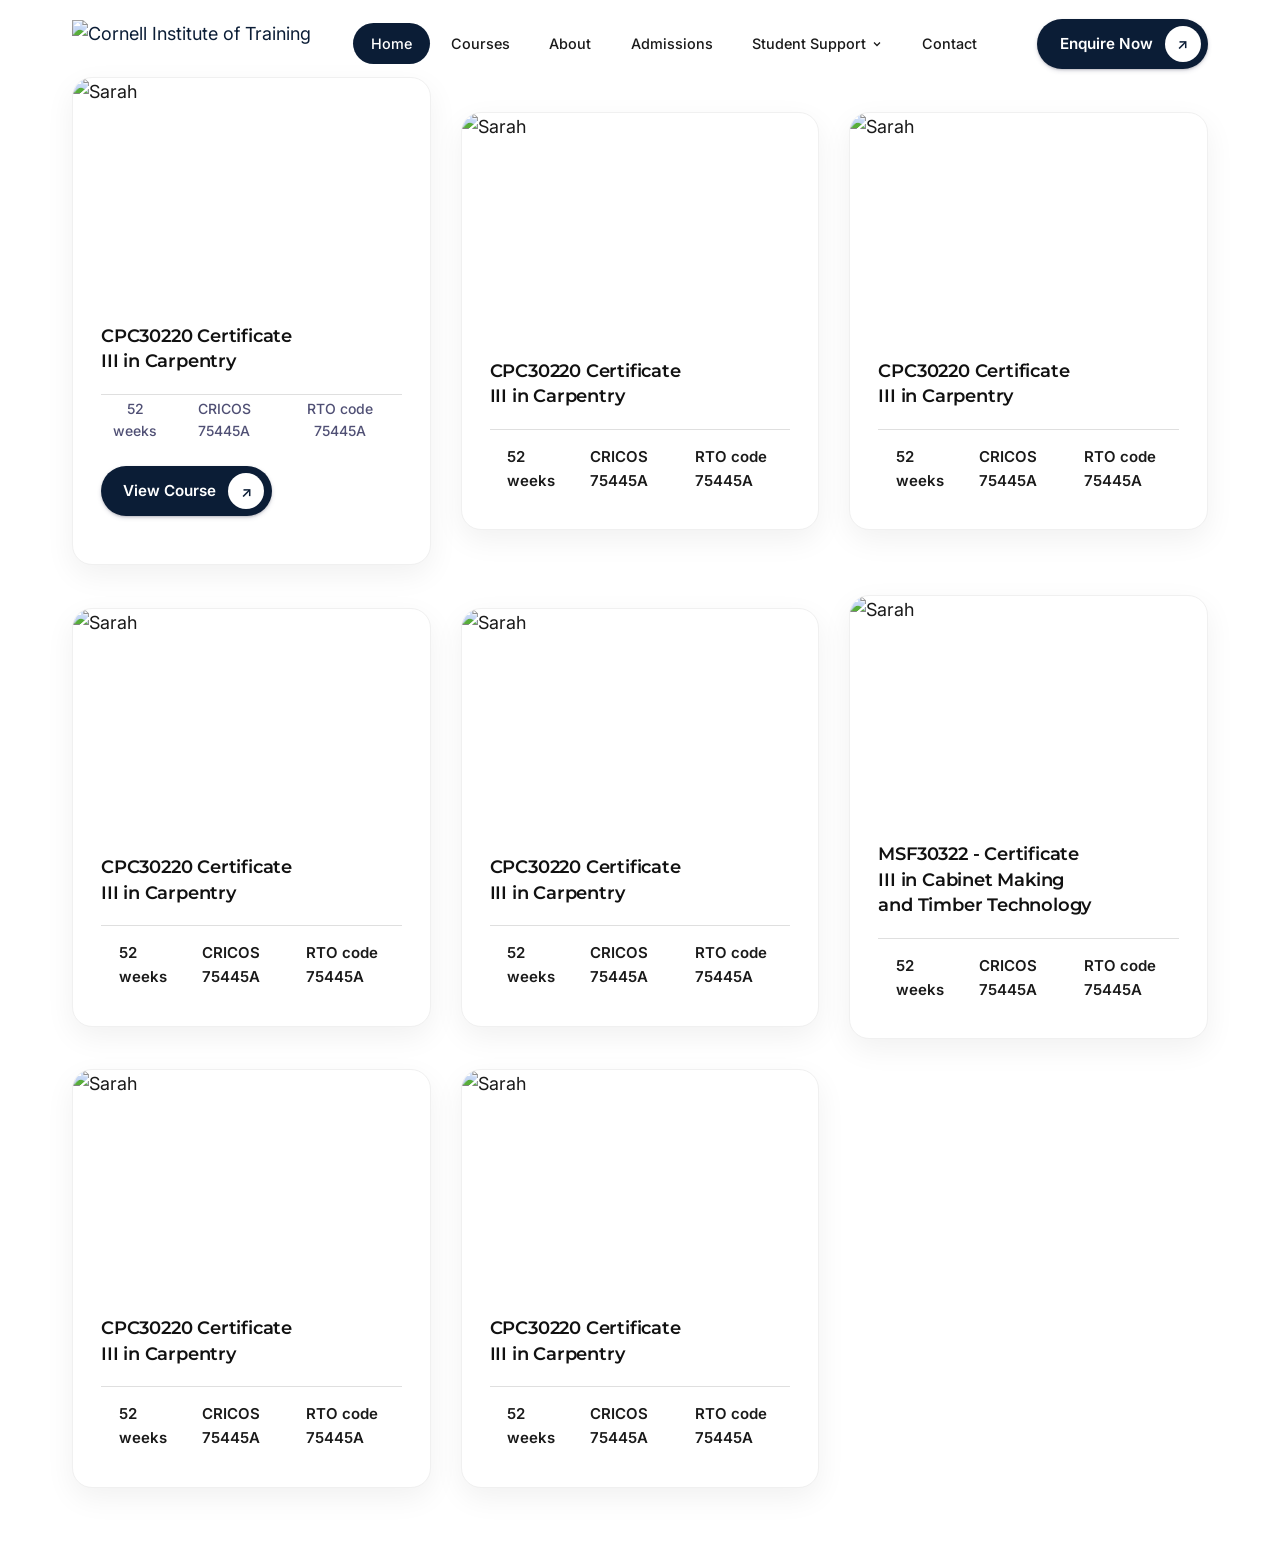
==== courses.html @ 8004df5a "init building" ====
<!doctype html>
<html lang="en">
  <head>
    <meta charset="UTF-8" />
    <meta name="viewport" content="width=device-width, initial-scale=1.0" />
    <title>
      Cornell Institute of Training | Nationally Recognised Vocational Training
    </title>

    <!-- Your base styles -->
    <link rel="stylesheet" href="assets/css/style.css" />
    <!-- Page specific styles -->
    <link rel="stylesheet" href="assets/css/page/index.css" />
    <link rel="stylesheet" href="assets/css/sections/aboutSection.css" />
    <link rel="stylesheet" href="assets/css/sections/course-section.css" />
    <link rel="stylesheet" href="assets/css/sections/bento.css" />
    <link rel="stylesheet" href="assets/css/sections/why.css" />
    <link rel="stylesheet" href="assets/css/sections/cta.css" />
    <link rel="stylesheet" href="assets/css/sections/future-leaders.css" />
    <link rel="stylesheet" href="assets/css/sections/footer.css" />

    <style>
      /* Testimonial Card CSS */
      .courseCards {
        display: grid;
        grid-template-columns: 1fr 1fr 1fr;
        gap: 30px;
        align-items: center;
        flex-wrap: wrap;
        justify-content: space-around;
      }
      .courseCard {
        width: 100%;
        /* max-width: 380px; */
        background-color: #ffffff;
        border-radius: 20px;
        box-shadow: 0 10px 30px rgba(0, 0, 0, 0.06);
        border: 1px solid #f0f0f0;
        overflow: hidden;
        font-family: var(--font-body);
        margin: 0 auto;
      }

      .card-image-wrapper {
        position: relative;
        width: 100%;
        height: 260px;
        overflow: hidden;
      }
      .cBtn {
        padding: 20px 0;
      }
      .card-image {
        width: 100%;
        height: 100%;
        object-fit: cover;
        display: block;
      }

      .card-gradient {
        position: absolute;
        top: 0;
        left: 0;
        width: 100%;
        height: 100%;
        background: linear-gradient(
          to bottom,
          rgba(255, 255, 255, 0) 40%,
          rgba(255, 255, 255, 0.7) 75%,
          rgba(255, 255, 255, 1) 100%
        );
        pointer-events: none;
      }

      .card-content {
        padding: 0 28px 28px 28px;
        margin-top: -15px;
        position: relative;
        z-index: 2;
      }

      .main-text {
        font-family: var(--font-heading);

        font-size: 1.1rem;
        line-height: 1.45;
        color: #111111;
        font-weight: 600;
        margin: 0 0 20px 0;
        text-wrap: balance;
        letter-spacing: -0.2px;
      }

      .ctag {
        text-align: center;
        font-size: 14px;
        color: #111144bd;
        font-weight: 500;
        padding: 0.2rem;
      }
      .cTags {
        border-top: 1px solid #dfdfdf;
        display: flex;
        align-items: center;
        justify-content: space-between;
      }
      /* Optional responsive adjust for smaller screens */
      @media (max-width: 480px) {
        .testimonial-card {
          max-width: 100%;
        }

        .card-image-wrapper {
          height: 220px;
        }

        .card-content {
          padding: 0 20px 20px 20px;
        }
      }
    </style>

    <script src="https://cdnjs.cloudflare.com/ajax/libs/gsap/3.12.5/gsap.min.js"></script>
  </head>
  <body>
    <!-- ===================== HEADER ===================== -->

    <header class="header" id="header">
      <div class="container header-container">
        <!-- Logo -->
        <a href="index.html" class="header-logo">
          <img
            src="https://www.cornell.vic.edu.au/img/logotxt.png"
            alt="Cornell Institute of Training"
            class="header-logo-img"
          />
        </a>

        <!-- Desktop Navigation -->
        <nav class="header-nav" id="headerNav">
          <ul class="header-menu">
            <li><a href="index.html" class="header-link active">Home</a></li>
            <li><a href="courses.html" class="header-link">Courses</a></li>
            <li><a href="about.html" class="header-link">About</a></li>
            <li>
              <a href="admissions.html" class="header-link">Admissions</a>
            </li>

            <!-- Mega Menu Item -->
            <li class="has-mega">
              <button class="header-link mega-trigger" aria-expanded="false">
                Student Support
                <svg
                  width="12"
                  height="12"
                  viewBox="0 0 24 24"
                  fill="none"
                  stroke="currentColor"
                  stroke-width="2.5"
                >
                  <path d="M6 9l6 6 6-6" />
                </svg>
              </button>

              <!-- Mega Menu -->
              <div class="mega-menu">
                <div class="mega-menu-inner">
                  <div class="mega-col">
                    <h4 class="mega-title">Student Resources</h4>
                    <ul>
                      <li><a href="#">Student Handbook</a></li>
                      <li><a href="#">Policies & Procedures</a></li>
                      <li><a href="#">Fees & Refunds</a></li>
                      <li><a href="#">Timetables</a></li>
                    </ul>
                  </div>

                  <div class="mega-col">
                    <h4 class="mega-title">Support Services</h4>
                    <ul>
                      <li><a href="#">Academic Support</a></li>
                      <li><a href="#">Wellbeing & Counselling</a></li>
                      <li><a href="#">Disability Support</a></li>
                      <li><a href="#">Career Guidance</a></li>
                    </ul>
                  </div>

                  <div class="mega-col">
                    <h4 class="mega-title">International Students</h4>
                    <ul>
                      <li><a href="#">Visa & ESOS Information</a></li>
                      <li><a href="#">Orientation</a></li>
                      <li><a href="#">Overseas Student Health Cover</a></li>
                      <li><a href="#">Contact International Team</a></li>
                    </ul>
                  </div>

                  <div class="mega-col mega-col-highlight">
                    <h4 class="mega-title">Need Help?</h4>
                    <p class="mega-text">
                      Our student support team is here to assist you with any
                      questions.
                    </p>
                    <a
                      href="contact.html"
                      class="btn-pill btn-pill-primary"
                      style="margin-top: 1rem"
                    >
                      Contact Support
                      <span class="btn-icon">↗</span>
                    </a>
                  </div>
                </div>
              </div>
            </li>

            <li><a href="contact.html" class="header-link">Contact</a></li>
          </ul>
        </nav>

        <!-- CTA Button -->
        <a href="#enquire" class="btn-pill btn-pill-primary header-cta">
          Enquire Now
          <span class="btn-icon">↗</span>
        </a>

        <!-- Mobile Toggle -->
        <button
          class="header-toggle"
          id="headerToggle"
          aria-label="Toggle menu"
        >
          <span></span>
          <span></span>
          <span></span>
        </button>
      </div>
    </header>
    <section>
      <div class="container">
        <div class="courseCards">
          <div class="courseCard">
            <div class="card-image-wrapper">
              <img
                src="https://www.cornell.vic.edu.au/img/courses/dipcon.webp"
                alt="Sarah"
                class="card-image"
              />
              <div class="card-gradient"></div>
            </div>
            <div class="card-content">
              <h4 class="main-text">CPC30220 Certificate III in Carpentry</h4>
              <div class="cTags">
                <div class="ctag">52 weeks</div>
                <div class="ctag">CRICOS 75445A</div>
                <div class="ctag">RTO code 75445A</div>
              </div>
              <div class="cBtn">
                <a href="" class="btn-pill btn-pill-primary"
                  >View Course <span class="btn-icon">↗</span>
                </a>
              </div>
            </div>
          </div>
          <!-- Testimonial Card HTML -->
          <div class="courseCard">
            <div class="card-image-wrapper">
              <img
                src="https://www.cornell.vic.edu.au/img/courses/dipcon.webp"
                alt="Sarah"
                class="card-image"
              />
              <div class="card-gradient"></div>
            </div>
            <div class="card-content">
              <h4 class="main-text">CPC30220 Certificate III in Carpentry</h4>
              <div class="cTags">
                <div class="course-tag">52 weeks</div>
                <div class="course-tag">CRICOS 75445A</div>
                <div class="course-tag">RTO code 75445A</div>
              </div>
            </div>
          </div>
          <!-- Testimonial Card HTML -->
          <div class="courseCard">
            <div class="card-image-wrapper">
              <img
                src="https://www.cornell.vic.edu.au/img/courses/dipcon.webp"
                alt="Sarah"
                class="card-image"
              />
              <div class="card-gradient"></div>
            </div>
            <div class="card-content">
              <h4 class="main-text">CPC30220 Certificate III in Carpentry</h4>
              <div class="cTags">
                <div class="course-tag">52 weeks</div>
                <div class="course-tag">CRICOS 75445A</div>
                <div class="course-tag">RTO code 75445A</div>
              </div>
            </div>
          </div>
          <!-- Testimonial Card HTML -->
          <div class="courseCard">
            <div class="card-image-wrapper">
              <img
                src="https://www.cornell.vic.edu.au/img/courses/cookingcourse.jpg"
                alt="Sarah"
                class="card-image"
              />
              <div class="card-gradient"></div>
            </div>
            <div class="card-content">
              <h4 class="main-text">CPC30220 Certificate III in Carpentry</h4>
              <div class="cTags">
                <div class="course-tag">52 weeks</div>
                <div class="course-tag">CRICOS 75445A</div>
                <div class="course-tag">RTO code 75445A</div>
              </div>
            </div>
          </div>
          <!-- Testimonial Card HTML -->
          <div class="courseCard">
            <div class="card-image-wrapper">
              <img
                src="https://www.cornell.vic.edu.au/img/courses/dipcon.webp"
                alt="Sarah"
                class="card-image"
              />
              <div class="card-gradient"></div>
            </div>
            <div class="card-content">
              <h4 class="main-text">CPC30220 Certificate III in Carpentry</h4>
              <div class="cTags">
                <div class="course-tag">52 weeks</div>
                <div class="course-tag">CRICOS 75445A</div>
                <div class="course-tag">RTO code 75445A</div>
              </div>
            </div>
          </div>

          <!-- Testimonial Card HTML -->
          <div class="courseCard">
            <div class="card-image-wrapper">
              <img
                src="https://www.cornell.vic.edu.au/img/courses/cabinet.jpg"
                alt="Sarah"
                class="card-image"
              />
              <div class="card-gradient"></div>
            </div>
            <div class="card-content">
              <h4 class="main-text">
                MSF30322 - Certificate III in Cabinet Making and Timber
                Technology
              </h4>
              <div class="cTags">
                <div class="course-tag">52 weeks</div>
                <div class="course-tag">CRICOS 75445A</div>
                <div class="course-tag">RTO code 75445A</div>
              </div>
            </div>
          </div>
          <!-- Testimonial Card HTML -->

          <!-- Testimonial Card HTML -->
          <div class="courseCard">
            <div class="card-image-wrapper">
              <img
                src="https://www.cornell.vic.edu.au/img/courses/dipcon.webp"
                alt="Sarah"
                class="card-image"
              />
              <div class="card-gradient"></div>
            </div>
            <div class="card-content">
              <h4 class="main-text">CPC30220 Certificate III in Carpentry</h4>
              <div class="cTags">
                <div class="course-tag">52 weeks</div>
                <div class="course-tag">CRICOS 75445A</div>
                <div class="course-tag">RTO code 75445A</div>
              </div>
            </div>
          </div>
          <!-- Testimonial Card HTML -->
          <div class="courseCard">
            <div class="card-image-wrapper">
              <img
                src="https://www.cornell.vic.edu.au/img/courses/dipcon.webp"
                alt="Sarah"
                class="card-image"
              />
              <div class="card-gradient"></div>
            </div>
            <div class="card-content">
              <h4 class="main-text">CPC30220 Certificate III in Carpentry</h4>
              <div class="cTags">
                <div class="course-tag">52 weeks</div>
                <div class="course-tag">CRICOS 75445A</div>
                <div class="course-tag">RTO code 75445A</div>
              </div>
            </div>
          </div>
        </div>
      </div>
    </section>
  </body>
</html>
---- assets/css/style.css ----
/* ============================================
   Cornell Institute of Training - Base Styles
   Fonts: Montserrat (headings) + Inter (body)
   ============================================ */

/* ---------- Google Fonts ---------- */
@import url("https://fonts.googleapis.com/css2?family=Inter:wght@400;500;600;700&family=Montserrat:wght@500;600;700&display=swap");

/* ---------- CSS Variables ---------- */
:root {
  /* Brand Colors - adjust later as needed */
  --color-primary: #0b1d36; /* Deep professional blue */

  --color-accent: #ffa200; /* Warm accent (optional) */
  --color-accent-hover: #035bce;
  --color-secondary: #1e3a5f; /* Deep professional blue */

  /* Neutrals */
  --color-text: #1a1a1a;
  --color-text-muted: #4a5568;
  --color-text-light: #718096;
  --color-bg: #ffffff;
  --color-bg-alt: #f7f9fc;
  --color-border: #e2e8f0;
  --color-border-dark: #cbd5e0;

  /* Status */
  --color-success: #2f855a;
  --color-error: #c53030;
  --color-warning: #c05621;

  /* Typography */
  --font-heading: "Montserrat", system-ui, -apple-system, sans-serif;
  --font-body:
    "Inter", system-ui, -apple-system, BlinkMacSystemFont, "Segoe UI", Roboto,
    sans-serif;

  /* Font sizes (clamp for responsiveness) */
  --fs-h1: clamp(2.25rem, 5vw + 1rem, 3.25rem); /* ~36-52px */
  --fs-h2: clamp(2.875rem, 4vw + 0.75rem, 3.5rem); /* ~30-40px */
  --fs-h3: clamp(1.5rem, 3vw + 0.5rem, 1.875rem); /* ~24-30px */
  --fs-h4: clamp(1.25rem, 2vw + 0.5rem, 1.5rem); /* ~20-24px */
  --fs-h5: clamp(1.125rem, 1.5vw + 0.4rem, 1.25rem); /* ~18-20px */
  --fs-h6: clamp(1rem, 1vw + 0.4rem, 1.125rem); /* ~16-18px */

  --fs-body: clamp(1rem, 0.5vw + 0.85rem, 1.125rem); /* 16-18px */
  --fs-small: clamp(0.875rem, 0.3vw + 0.8rem, 0.9375rem); /* 14-15px */
  --fs-xs: 0.8125rem; /* 13px */

  /* Line heights */
  --lh-tight: 1.25;
  --lh-snug: 1.375;
  --lh-normal: 1.6;
  --lh-relaxed: 1.75;

  /* Spacing scale (clamp where useful) */
  --space-xs: clamp(0.25rem, 0.5vw, 0.375rem);
  --space-sm: clamp(0.5rem, 1vw, 0.75rem);
  --space-md: clamp(1rem, 2vw, 1.5rem);
  --space-lg: clamp(1.5rem, 3vw, 2.5rem);
  --space-xl: clamp(2rem, 4vw, 3.5rem);
  --space-2xl: clamp(3rem, 6vw, 5rem);
  --space-3xl: clamp(4rem, 8vw, 7rem);

  /* Border radius */
  --radius-sm: 4px;
  --radius-md: 8px;
  --radius-lg: 12px;
  --radius-xl: 16px;
  --radius-full: 9999px;

  /* Shadows */
  --shadow-sm: 0 1px 2px rgba(0, 0, 0, 0.05);
  --shadow-md:
    0 4px 6px -1px rgba(0, 0, 0, 0.08), 0 2px 4px -1px rgba(0, 0, 0, 0.04);
  --shadow-lg:
    0 10px 15px -3px rgba(0, 0, 0, 0.08), 0 4px 6px -2px rgba(0, 0, 0, 0.04);

  /* Transitions */
  --transition: 0.2s ease;
  --transition-slow: 0.3s ease;

  /* Container */
  --container-max: 1200px;
  --container-padding: clamp(1rem, 4vw, 2rem);
}

/* ---------- Reset & Base ---------- */
*,
*::before,
*::after {
  box-sizing: border-box;
  margin: 0;
  padding: 0;
}

html {
  scroll-behavior: smooth;
  -webkit-text-size-adjust: 100%;
  text-size-adjust: 100%;
}

body {
  font-family: var(--font-body);
  font-size: var(--fs-body);
  line-height: var(--lh-normal);
  color: var(--color-text);
  background-color: var(--color-bg);
  -webkit-font-smoothing: antialiased;
  -moz-osx-font-smoothing: grayscale;
  text-rendering: optimizeLegibility;
}

img,
picture,
video,
canvas,
svg {
  display: block;
  max-width: 100%;
  height: auto;
}

input,
button,
textarea,
select {
  font: inherit;
  color: inherit;
}

button {
  cursor: pointer;
  border: none;
  background: none;
}

a {
  color: var(--color-primary);
  text-decoration: none;
  transition: color var(--transition);
}

a:hover {
  color: var(--color-primary-dark);
}

ul,
ol {
  list-style: none;
}

/* ---------- Typography ---------- */
h1,
h2,
h3,
h4,
h5,
h6 {
  font-family: var(--font-heading);
  font-weight: 600;
  line-height: var(--lh-tight);
  color: var(--color-primary);
  margin-bottom: var(--space-md);
}

h1 {
  font-size: var(--fs-h1);
  font-weight: 700;
  letter-spacing: -0.02em;
  margin-bottom: var(--space-lg);
}

h2 {
  font-size: var(--fs-h2);
  letter-spacing: -0.015em;
  margin-bottom: var(--space-md);
}

h3 {
  font-size: var(--fs-h3);
  margin-bottom: var(--space-sm);
}

h4 {
  font-size: var(--fs-h4);
  margin-bottom: var(--space-sm);
}

h5 {
  font-size: var(--fs-h5);
  font-weight: 600;
}

h6 {
  font-size: var(--fs-h6);
  font-weight: 600;
  text-transform: uppercase;
  letter-spacing: 0.04em;
  color: var(--color-text-muted);
}
.heading {
  font-weight: bold;
}
.heading > span {
  background-color: var(--color-accent);
  padding: 0 0.5rem;
  border-radius: 0.9rem;
}

p {
  margin-bottom: var(--space-md);
  color: #444;
  max-width: 70ch; /* Comfortable reading measure */
}

p:last-child {
  margin-bottom: 0;
}

.lead {
  font-size: clamp(1.125rem, 1vw + 0.9rem, 1.25rem);
  line-height: var(--lh-relaxed);
  color: var(--color-text-muted);
}

small,
.text-small {
  font-size: var(--fs-small);
  color: var(--color-text-muted);
}

.text-xs {
  font-size: var(--fs-xs);
}

strong,
b {
  font-weight: 600;
}

/* ---------- Links ---------- */
a:focus-visible {
  outline: 2px solid var(--color-primary);
  outline-offset: 3px;
  border-radius: 2px;
}

/* ---------- Soft Elevated Buttons ---------- */

/* Soft Pill Button with Circular Icon */

.btn-pill {
  display: inline-flex;
  align-items: center;
  gap: 0.75rem;
  padding: 0.45rem 0.45rem 0.45rem 1.4rem;
  font-family: var(--font-body);
  font-size: 0.95rem;
  font-weight: 600;
  border-radius: 9999px;
  text-transform: capitalize;
  cursor: pointer;
  box-shadow:
    rgba(50, 50, 93, 0.25) 0px 2px 5px -1px,
    rgba(0, 0, 0, 0.3) 0px 1px 3px -1px;
  transition: all 0.25s ease;
}

/* Circular icon on the right */
.btn-pill .btn-icon {
  display: flex;
  align-items: center;
  justify-content: center;
  width: 36px;
  height: 36px;
  padding: 0.4rem;
  border-radius: 50%;
  font-size: 0.9rem;
  transition: background 0.25s ease;
}

.btn-pill-primary {
  background: var(--color-primary);
  color: var(--color-bg);
}
.btn-pill-soft {
  background: transparent;
  border: 1px solid var(--color-bg);
  color: var(--color-bg);
}
.btn-pill-soft .btn-icon {
  background: var(--color-bg);

  color: var(--color-primary);
}
.btn-pill-soft:hover {
  background: var(--color-bg);
  border: 1px solid transparent;
  color: var(--color-primary);
}
.btn-pill-secondary {
  color: var(--color-primary);
  background: var(--color-bg);
}
.btn-pill-accent {
  background: var(--color-accent);
}
.btn-pill-primary .btn-icon {
  color: var(--color-primary);
  background: var(--color-bg);
}
.btn-pill-secondary .btn-icon {
  background: var(--color-primary);
  color: var(--color-bg);
}
.btn-pill-accent .btn-icon {
  background: var(--color-bg);
  color: var(--color-primary);
}
.btn-pill-primary:hover {
  background: var(--color-accent);
}

.btn-pill-secondary:hover {
  background: var(--color-primary);
}
.btn-pill-secondary:hover .btn-icon {
  background: var(--color-bg);
  color: var(--color-primary);
}
.btn-accent {
  background: linear-gradient(180deg, #d4af37 0%, #c9a227 100%);
  color: #0b1d36;
  box-shadow:
    0 4px 6px rgba(201, 162, 39, 0.3),
    0 1px 3px rgba(201, 162, 39, 0.2),
    inset 0 1px 0 rgba(255, 255, 255, 0.25);
}

.btn-accent:hover {
  background: linear-gradient(180deg, #e0bc4a 0%, #b89220 100%);
  transform: translateY(-1px);
}
/* ---------- Forms (Base) ---------- */
label {
  display: block;
  font-size: var(--fs-small);
  font-weight: 500;
  margin-bottom: var(--space-xs);
  color: var(--color-text);
}
footer {
  padding: 100px 0;
  background: var(--color-primary);
}

input[type="text"],
input[type="email"],
input[type="tel"],
input[type="number"],
input[type="url"],
textarea,
select {
  width: 100%;
  padding: clamp(0.7rem, 1.2vw, 0.85rem) clamp(0.9rem, 1.5vw, 1.1rem);
  font-size: var(--fs-body);
  border: 1px solid var(--color-border);
  border-radius: var(--radius-md);
  background-color: var(--color-bg);
  transition:
    border-color var(--transition),
    box-shadow var(--transition);
}

input:focus,
textarea:focus,
select:focus {
  outline: none;
  border-color: var(--color-primary);
  box-shadow: 0 0 0 3px rgba(15, 76, 129, 0.15);
}

textarea {
  min-height: 120px;
  resize: vertical;
}

/* ---------- Layout Helpers ---------- */
.container {
  width: 100%;
  max-width: var(--container-max);
  margin-inline: auto;
  padding-inline: var(--container-padding);
}

section {
  padding-block: var(--space-2xl);
}

.section-sm {
  padding-block: var(--space-xl);
}

.section-lg {
  padding-block: var(--space-3xl);
}

/* ---------- Utility Classes ---------- */
.text-center {
  text-align: center;
}
.text-left {
  text-align: left;
}
.text-right {
  text-align: right;
}

.text-muted {
  color: var(--color-text-muted);
}
.text-light {
  color: var(--color-text-light);
}

.fw-medium {
  font-weight: 500;
}
.fw-semibold {
  font-weight: 600;
}
.fw-bold {
  font-weight: 700;
}

.mt-0 {
  margin-top: 0;
}
.mb-0 {
  margin-bottom: 0;
}

.mt-sm {
  margin-top: var(--space-sm);
}
.mb-sm {
  margin-bottom: var(--space-sm);
}
.mt-md {
  margin-top: var(--space-md);
}
.mb-md {
  margin-bottom: var(--space-md);
}
.mt-lg {
  margin-top: var(--space-lg);
}
.mb-lg {
  margin-bottom: var(--space-lg);
}

/* ---------- Accessibility ---------- */
.sr-only {
  position: absolute;
  width: 1px;
  height: 1px;
  padding: 0;
  margin: -1px;
  overflow: hidden;
  clip: rect(0, 0, 0, 0);
  white-space: nowrap;
  border: 0;
}

:focus-visible {
  outline: 2px solid var(--color-primary);
  outline-offset: 3px;
}

/* ---------- Selection ---------- */
::selection {
  background-color: rgba(15, 76, 129, 0.2);
  color: var(--color-text);
}
---- assets/css/page/index.css ----
/* ============================================
   Index Page - Header + Hero
   (Uses variables & base styles from style.css)
   ============================================ */

/* ---------- Header ---------- */
.header {
  position: fixed;
  top: 0;
  left: 0;
  width: 100%;
  z-index: 1000;
  padding: 1.1rem 0;
  transition:
    background 0.3s ease,
    padding 0.3s ease,
    box-shadow 0.3s ease;
}

.header.scrolled {
  background: rgba(255, 255, 255, 0.95);
  backdrop-filter: blur(14px);
  -webkit-backdrop-filter: blur(14px);
  padding: 0.75rem 0;
  box-shadow: 0 4px 24px rgba(0, 0, 0, 0.06);
}

.header-container {
  display: flex;
  align-items: center;
  justify-content: space-between;
  gap: 1.5rem;
}

/* Logo */
.header-logo {
  display: flex;
  align-items: center;
  flex-shrink: 0;
  z-index: 10;
}

.header-logo-img {
  height: 48px;
  width: auto;
}

/* Desktop Navigation */
.header-nav {
  display: none;
}

@media (min-width: 1024px) {
  .header-nav {
    display: block;
  }
}

.header-menu {
  display: flex;
  align-items: center;
  gap: 0.25rem;
  background: rgba(255, 255, 255, 0.75);
  backdrop-filter: blur(10px);
  padding: 0.3rem;
  border-radius: 9999px;
  border: 1px solid rgba(255, 255, 255, 0.6);
  list-style: none;
}

.header-link {
  display: flex;
  align-items: center;
  gap: 0.35rem;
  padding: 0.55rem 1.1rem;
  font-size: 0.9rem;
  font-weight: 500;
  color: var(--color-text);
  border-radius: 9999px;
  background: transparent;
  border: none;
  cursor: pointer;
  transition: all 0.25s ease;
  font-family: var(--font-body);
}

.header-link:hover,
.header-link.active {
  background: var(--color-primary);
  color: #fff;
}

/* Mega Menu */
.has-mega {
  position: relative;
}

.mega-menu {
  position: absolute;
  top: calc(100% + 12px);
  left: 50%;
  transform: translateX(-60%) translateY(10px);
  width: 70vw;
  background: #fff;
  border-radius: 16px;
  box-shadow: 0 20px 50px rgba(0, 0, 0, 0.12);
  opacity: 0;
  visibility: hidden;
  transition: all 0.25s ease;
  z-index: 100;
  border: 1px solid var(--color-border);
}

.has-mega:hover .mega-menu,
.has-mega.active .mega-menu {
  opacity: 1;
  visibility: visible;
  transform: translateX(-50%) translateY(0);
}

.mega-menu-inner {
  display: grid;
  grid-template-columns: repeat(4, 1fr);
  gap: 1.5rem;
  padding: 1.75rem;
}

.mega-title {
  font-size: 0.8rem;
  font-weight: 600;
  text-transform: uppercase;
  letter-spacing: 0.05em;
  color: var(--color-text-muted);
  margin-bottom: 0.9rem;
}

.mega-col ul {
  list-style: none;
}

.mega-col ul li {
  margin-bottom: 0.45rem;
}

.mega-col ul a {
  font-size: 0.95rem;
  color: var(--color-text);
  transition: color 0.2s ease;
}

.mega-col ul a:hover {
  color: var(--color-primary);
}

.mega-col-highlight {
  background: var(--color-bg-alt);
  border-radius: 12px;
  padding: 1.25rem;
}

.mega-text {
  font-size: 0.9rem;
  color: var(--color-text-muted);
  line-height: 1.5;
  margin-bottom: 0;
}

/* CTA in header */
.header-cta {
  display: none;
}

@media (min-width: 1024px) {
  .header-cta {
    display: inline-flex;
  }
}

/* Mobile Toggle */
.header-toggle {
  display: flex;
  flex-direction: column;
  justify-content: center;
  gap: 5px;
  width: 32px;
  height: 32px;
  background: none;
  border: none;
  cursor: pointer;
  z-index: 10;
  padding: 4px;
}

.header-toggle span {
  display: block;
  width: 22px;
  height: 2px;
  background: var(--color-primary);
  border-radius: 2px;
  transition: all 0.3s ease;
}

.header-toggle.active span:nth-child(1) {
  transform: translateY(7px) rotate(45deg);
}

.header-toggle.active span:nth-child(2) {
  opacity: 0;
}

.header-toggle.active span:nth-child(3) {
  transform: translateY(-7px) rotate(-45deg);
}

@media (min-width: 1024px) {
  .header-toggle {
    display: none;
  }
}

/* ---------- Mobile Menu ---------- */
@media (max-width: 1023px) {
  .header-nav {
    position: fixed;
    top: 0;
    right: 0;
    width: 100%;
    max-width: 400px;
    height: 100vh;
    background: #fff;
    padding: 6rem 1.75rem 2rem;
    transform: translateX(100%);
    transition: transform 0.35s cubic-bezier(0.4, 0, 0.2, 1);
    overflow-y: auto;
    box-shadow: -10px 0 40px rgba(0, 0, 0, 0.1);
    display: block;
  }

  .header-nav.active {
    transform: translateX(0);
  }

  .header-menu {
    flex-direction: column;
    align-items: stretch;
    background: transparent;
    border: none;
    padding: 0;
    gap: 0.35rem;
  }

  .header-link {
    padding: 0.9rem 1rem;
    font-size: 1.05rem;
    border-radius: 10px;
    justify-content: space-between;
  }

  /* Mobile Mega */
  .mega-menu {
    position: static;
    width: 100%;
    transform: none;
    opacity: 1;
    visibility: visible;
    box-shadow: none;
    border: none;
    background: var(--color-bg-alt);
    border-radius: 12px;
    margin-top: 0.5rem;
    display: none;
  }

  .has-mega.active .mega-menu {
    display: block;
    transform: unset;
  }

  .mega-menu-inner {
    grid-template-columns: 1fr;
    gap: 1.25rem;
    padding: 1.25rem;
  }

  .mega-col-highlight {
    order: -1;
  }
}

/* Overlay when mobile menu is open */
.menu-overlay {
  position: fixed;
  inset: 0;
  background: rgba(11, 29, 54, 0.4);
  opacity: 0;
  visibility: hidden;
  transition: all 0.3s ease;
  z-index: 999;
}

.menu-overlay.active {
  opacity: 1;
  visibility: visible;
}

/* Light version of pill button for dark hero */
.btn-pill-light {
  background: rgba(255, 255, 255, 0.95);
  color: var(--color-primary);
  box-shadow: 0 4px 20px rgba(0, 0, 0, 0.15);
}

.btn-pill-light .btn-icon {
  background: var(--color-primary);
  color: #fff;
}

.btn-pill-light:hover {
  transform: translateY(-2px);
  background: #fff;
}

/* Mobile Toggle */
.header-toggle {
  display: flex;
  flex-direction: column;
  gap: 5px;
  background: none;
  border: none;
  cursor: pointer;
  padding: 4px;
}

.header-toggle span {
  display: block;
  width: 22px;
  height: 2px;
  background: var(--color-primary);
  border-radius: 2px;
  transition: 0.25s ease;
}

@media (min-width: 900px) {
  .header-toggle {
    display: none;
  }
}

/* ---------- Hero ---------- */
.hero {
  position: relative;
  min-height: 100vh;
  display: flex;
  align-items: flex-end;
  overflow: hidden;
  color: #fff;
}

.hero-bg {
  position: absolute;
  inset: 0;
  z-index: 0;
}

.hero-bg-img {
  width: 100%;
  height: 100%;
  object-fit: cover;
  object-position: center;
}

.hero-overlay {
  position: absolute;
  inset: 0;
  background: linear-gradient(to top, var(--color-primary), transparent);
}

.hero-content {
  position: relative;
  z-index: 2;
  padding-bottom: 8rem;
}

.hero-text {
  max-width: 640px;
}

.hero-title {
  font-family: var(--font-heading);
  font-size: clamp(2.75rem, 6vw, 4.5rem);
  font-weight: 700;
  line-height: 1.1;
  letter-spacing: -0.03em;
  margin-bottom: 1.25rem;
  color: #fff;
}

.hero-subtitle {
  font-size: clamp(1.05rem, 1.5vw, 1.2rem);
  line-height: 1.65;
  color: rgba(255, 255, 255, 0.88);
  margin-bottom: 2rem;
  max-width: 520px;
}

/* Category Circles */
.hero-categories {
  position: absolute;
  bottom: 2.5rem;
  left: 0;
  right: 0;
  z-index: 3;
  display: flex;
  justify-content: center;
  gap: 1rem;
  padding: 0 1.5rem;
  overflow-x: auto;
  scrollbar-width: none;
}

.hero-categories::-webkit-scrollbar {
  display: none;
}

.hero-category {
  flex-shrink: 0;
  position: relative;
  width: 100px;
  height: 100px;
  border-radius: 50%;
  overflow: hidden;
  border: 3px solid rgba(255, 255, 255, 0.85);
  box-shadow: 0 8px 24px rgba(0, 0, 0, 0.25);
  transition: transform 0.25s ease;
}

.hero-category:hover {
  transform: scale(1.08);
}

.hero-category img {
  width: 100%;
  height: 100%;
  object-fit: cover;
}

.hero-category span {
  position: absolute;
  bottom: 0;
  left: 0;
  right: 0;
  padding: 0.4rem 0.3rem;
  background: rgba(11, 29, 54, 0.85);
  font-size: 0.7rem;
  font-weight: 600;
  text-align: center;
  color: #fff;
  letter-spacing: 0.02em;
}

/* Responsive */
@media (max-width: 768px) {
  .hero-content {
    padding-bottom: 11rem;
  }

  .hero-category {
    width: 78px;
    height: 78px;
  }

  .hero-category span {
    font-size: 0.62rem;
  }
}
---- assets/css/sections/aboutSection.css ----
.about-bar {
  display: grid;
  grid-template-columns: 1fr 1fr;
  justify-items: space-between;
  align-items: center;
  padding: 3rem 0;
  gap: 15px;
}
.aboutcta {
  text-align: right;
}
.aboutcta p {
  font-size: 1rem;

  text-wrap: balance;
}
.trusted {
  display: flex;
  width: 100%;
  max-width: 1100px; /* Match your main content width */
  margin: 40px auto 0; /* Centers it under the heading */
  border: 1px solid #e5e5e5;
  border-radius: 6px;
  overflow: hidden; /* Clean edges */
}

.trustcard {
  flex: 1; /* Equal width for all cards */
  display: flex;
  align-items: center;
  justify-content: center;
  height: 120px;
  padding: 20px 15px;
  border-right: 1px solid #e5e5e5;
  background: #fff;
  transition: background 0.25s ease;
}

.trustcard:last-child {
  border-right: none; /* Remove border on last card */
}

.trustcard img {
  max-height: 70px;
  max-width: 140px;
  width: auto;
  height: auto;
  object-fit: contain;
  filter: grayscale(100%);
  opacity: 0.75;
  transition: all 0.3s ease;
}

.trustcard:hover {
  background: #fafafa;
}

.trustcard:hover img {
  filter: grayscale(0%);
  opacity: 1;
  transform: scale(1.05);
}
@media (max-width: 768px) {
  .trusted {
    flex-wrap: wrap;
  }

  .trustcard {
    flex: 0 0 50%;
    height: 110px;
    border-right: 1px solid #e5e5e5;
    border-bottom: 1px solid #e5e5e5;
  }

  .trustcard:nth-child(2n) {
    border-right: none;
  }

  .trustcard:nth-child(3),
  .trustcard:nth-child(4) {
    border-bottom: none;
  }
  .about-bar {
    grid-template-columns: 1fr;
  }
  .aboutcta {
    text-align: unset;
  }
}
---- assets/css/sections/course-section.css ----
/* =========================================================
   COURSES SECTION – stacking panels
   Section-specific styles only. Fonts, colours, spacing,
   radius, shadows and resets all come from style.css.
   ========================================================= */

.courses-section {
  /* Local tokens built on top of the global ones */
  --card-bg: var(--color-primary);
  --card-text: #ffffff;
  --card-muted: rgba(255, 255, 255, 0.72);
  --card-line: rgba(255, 255, 255, 0.14);

  /* Category accents: fill = backgrounds, text = readable on the dark card */
  --hosp-fill: var(--color-accent);
  --hosp-ink: var(--color-primary);
  --hosp-text: var(--color-accent);
  --cons-fill: var(--color-accent-hover);
  --cons-ink: #ffffff;
  --cons-text: #6aa9ff;

  position: relative;
  isolation: isolate;
  background: var(--color-bg); /* white section */
  padding-bottom: 0; /* panels supply their own spacing */
}

/* ---------- Header ---------- */
.courses-header {
  max-width: 760px;
  margin-inline: auto;

  text-align: center;
}

.courses-label {
  display: inline-block;
  margin-bottom: var(--space-sm);
  padding: 0.4rem 1rem;
  font-size: var(--fs-xs);
  font-weight: 600;
  letter-spacing: 0.14em;
  text-transform: uppercase;
  color: var(--color-primary);
  background: var(--color-bg-alt);
  border: 1px solid var(--color-border);
  border-radius: var(--radius-full);
}

.courses-subtitle {
  margin-inline: auto;
  color: var(--color-text-muted);
}

/* ---------- Panels ---------- */
.courses-panels {
  position: relative;
}

.course-panel {
  position: relative;
  z-index: 1; /* JS raises this per panel so later cards sit on top */
  display: grid;
  align-items: start;

  padding: var(--container-padding);
  background: var(--color-bg); /* opaque, hides earlier cards behind */
}

.course-card {
  --accent: var(--cons-fill);
  --accent-ink: var(--cons-ink);
  --accent-text: var(--cons-text);

  width: min(var(--container-max), 100%);
  display: grid;
  grid-template-columns: minmax(0, 1.25fr) minmax(0, 1fr);
  grid-template-areas: "middle image";
  grid-template-rows: auto;
  align-items: center;
  gap: var(--space-lg);
  padding: var(--space-lg);
  color: var(--card-text);
  background: var(--card-bg);
  border-radius: calc(var(--radius-xl) + 8px);
  box-shadow:
    var(--shadow-lg),
    0 30px 60px -25px rgba(11, 29, 54, 0.45);
  transform-origin: 50% 0%;
  will-change: transform, opacity;
}

.course-card:has(.hospitality) {
  --accent: var(--hosp-fill);
  --accent-ink: var(--hosp-ink);
  --accent-text: var(--hosp-text);
}

.course-meta {
  display: flex;
  flex-direction: column;
  align-items: flex-start;
  gap: var(--space-sm);
}

.course-duration {
  font-size: var(--fs-small);
  font-weight: 600;
}

.course-category {
  padding: 0.3rem 0.75rem;
  font-size: 0.72rem;
  font-weight: 700;
  letter-spacing: 0.08em;
  text-transform: uppercase;
  color: var(--accent-text);
  background: color-mix(in srgb, var(--accent) 18%, transparent);
  border-radius: var(--radius-full);
}

/* ---------- Middle: text ---------- */
.course-middle {
  grid-area: middle;

  display: flex;
  flex-direction: column;
  align-items: flex-start;
  gap: var(--space-sm);
}

.course-name {
  margin: 0;
  font-size: var(--fs-h3);
  color: var(--card-text); /* overrides global heading colour */
}

.course-code {
  margin: 0;
  padding: 0.25rem 0.65rem;
  font-family: ui-monospace, SFMono-Regular, Menlo, Consolas, monospace;
  font-size: var(--fs-xs);
  letter-spacing: 0.04em;
  color: var(--card-muted);
  background: rgba(255, 255, 255, 0.08);
  border-radius: var(--radius-sm);
}

.course-desc {
  margin: 0;
  max-width: none;
  font-size: var(--fs-body);
  line-height: var(--lh-relaxed);
  color: var(--card-muted);
}

.course-tag {
  margin-top: var(--space-xs);
  padding: 0.55rem 1.1rem;
  font-size: var(--fs-small);
  font-weight: 600;
  color: var(--accent-ink);
  background: var(--accent);
  border-radius: var(--radius-full);
}

/* ---------- Focus block ---------- */
.course-speaker {
  grid-area: speaker;
  align-self: end;
  padding-top: var(--space-md);
  border-top: 1px solid var(--card-line);
}

.speaker-label {
  display: block;
  margin-bottom: var(--space-sm);
  font-size: 0.7rem;
  font-weight: 700;
  letter-spacing: 0.14em;
  text-transform: uppercase;
  color: var(--card-muted);
}

.speaker-info {
  display: flex;
  align-items: center;
  gap: var(--space-sm);
}

.speaker-avatar {
  flex: none;
  width: 48px;
  height: 48px;
  border-radius: 50%;
  overflow: hidden;
  box-shadow: 0 0 0 3px var(--accent);
}

.speaker-avatar img {
  width: 100%;
  height: 100%;
  object-fit: cover;
}

.speaker-info strong {
  display: block;
  color: var(--card-text);
}

.speaker-info span {
  font-size: var(--fs-small);
  color: var(--card-muted);
}

/* ---------- Image ---------- */
.course-image {
  grid-area: image;
  position: relative;
  min-height: 340px;
  border-radius: var(--radius-xl);
  overflow: hidden;
  background: rgba(255, 255, 255, 0.08);
}

.course-image img {
  position: absolute;
  inset: 0;
  width: 100%;
  height: 100%;
  object-fit: cover;
  transform-origin: center;
  will-change: transform;
}
.tags {
  display: flex;
  align-items: center;
  gap: 1rem;
}
/* ---------- Tablet ---------- */
@media (max-width: 1024px) {
  .course-card {
    grid-template-columns: 1fr;
    grid-template-areas:
      "middle"
      "image";
    grid-template-rows: auto;
  }

  .course-image {
    min-height: 260px;
  }
}

/* ---------- Mobile ---------- */
@media (max-width: 700px) {
  .course-panel {
    align-items: start;
    padding-block: var(--space-md);
  }

  .course-card {
    grid-template-columns: 1fr;
    grid-template-areas:
      "image"
      "middle";
    gap: var(--space-md);
    padding: var(--space-md);
  }

  .course-image {
    min-height: 0;
    aspect-ratio: 16 / 10;
  }

  .course-left {
    flex-direction: row;
    align-items: center;
    justify-content: space-between;
    padding: 0;
    border-right: 0;
  }

  .course-number {
    font-size: 2.6rem;
    -webkit-text-stroke-width: 1.5px;
  }

  .course-meta {
    flex-direction: row;
    align-items: center;
  }
}

/* ---------- Reduced motion: plain stacked list ---------- */
@media (prefers-reduced-motion: reduce) {
  .course-panel {
    min-height: 0;
  }
  .course-card {
    will-change: auto;
  }
}

.highlightCourses {
  flex: 1;
  display: flex;
  overflow: clip;
  border-radius: 2.5rem 2.5rem 0 0;
  overflow: hidden;
  align-items: center;
}
.hCourse {
  flex-flow: column;
  flex: 1;
  justify-content: flex-start;
  align-items: center;
  display: flex;
  position: relative;
}
---- assets/css/sections/bento.css ----
/* =========================================================
   CAMPUS BENTO GRID
   Section-specific styles only. Fonts, colours, spacing,
   radius, shadows and buttons come from style.css.
   ========================================================= */

.campus-section {
  background: var(--color-bg-alt);
}

/* ---------- Header ---------- */
.campus-header {
  max-width: 720px;
  margin-inline: auto;
  padding-bottom: var(--space-xl);
  text-align: center;
}

.campus-label {
  display: inline-block;
  margin-bottom: var(--space-sm);
  padding: 0.4rem 1rem;
  font-size: var(--fs-xs);
  font-weight: 600;
  letter-spacing: 0.14em;
  text-transform: uppercase;
  color: var(--color-primary);
  background: var(--color-bg);
  border: 1px solid var(--color-border);
  border-radius: var(--radius-full);
}

.campus-subtitle {
  margin-inline: auto;
  color: var(--color-text-muted);
}

/* ---------- Grid ---------- */
.bento-grid {
  display: grid;
  grid-template-columns: repeat(4, minmax(0, 1fr));
  grid-auto-rows: clamp(170px, 17vw, 230px);
  grid-auto-flow: dense;
  gap: var(--space-md);
}

.bento-large {
  grid-column: span 2;
  grid-row: span 2;
}
.bento-tall {
  grid-row: span 2;
}
.bento-wide {
  grid-column: span 2;
}

/* ---------- Tile ---------- */
.bento-item {
  position: relative;
  display: block;
  width: 100%;
  height: 100%;
  padding: 0;
  overflow: hidden;
  text-align: left;
  color: #fff;
  background: var(--color-secondary);
  border-radius: var(--radius-xl);
  box-shadow: var(--shadow-md);
  isolation: isolate;
  transition:
    transform var(--transition-slow),
    box-shadow var(--transition-slow);
}

button.bento-item:hover {
  transform: translateY(-4px);
  box-shadow: var(--shadow-lg);
}

.bento-item:focus-visible {
  outline: 3px solid var(--color-accent);
  outline-offset: 3px;
}

.bento-item img {
  position: absolute;
  inset: 0;
  width: 100%;
  height: 100%;
  object-fit: cover;
  transition: transform 0.7s ease;
  z-index: -2;
}

button.bento-item:hover img {
  transform: scale(1.06);
}

/* Dark gradient so text is always readable */
.bento-item[data-type]::after {
  content: "";
  position: absolute;
  inset: 0;
  z-index: -1;
  background: linear-gradient(
    to top,
    rgba(11, 29, 54, 0.85) 0%,
    rgba(11, 29, 54, 0.2) 45%,
    rgba(11, 29, 54, 0) 70%
  );
}

.bento-overlay {
  position: absolute;
  inset: auto 0 0 0;
  display: flex;
  flex-direction: column;
  align-items: flex-start;
  gap: var(--space-xs);
  padding: var(--space-md);
}

.bento-badge {
  padding: 0.25rem 0.7rem;
  font-size: 0.7rem;
  font-weight: 700;
  letter-spacing: 0.08em;
  text-transform: uppercase;
  color: #fff;
  background: rgba(255, 255, 255, 0.18);
  border: 1px solid rgba(255, 255, 255, 0.28);
  border-radius: var(--radius-full);
  -webkit-backdrop-filter: blur(8px);
  backdrop-filter: blur(8px);
}

.bento-caption {
  font-family: var(--font-heading);
  font-size: var(--fs-h6);
  font-weight: 600;
  line-height: var(--lh-snug);
}

/* ---------- Play button (reels / videos) ---------- */
.bento-play {
  position: absolute;
  top: 50%;
  left: 50%;
  width: 60px;
  height: 60px;
  margin: -30px 0 0 -30px;
  background: rgba(255, 255, 255, 0.92);
  border-radius: 50%;
  box-shadow: var(--shadow-lg);
  transition:
    transform var(--transition-slow),
    background var(--transition-slow);
}

.bento-video {
  position: absolute;
  inset: 0;
  width: 100%;
  height: 100%;
  object-fit: cover;
  z-index: -2;
  opacity: 0;
  transition: opacity 0.4s ease;
}

.bento-item.is-playing .bento-video {
  opacity: 1;
}
.bento-item.is-playing .bento-play {
  opacity: 0;
  transform: scale(0.8);
}

.bento-item[data-type="video"]:hover {
  transform: translateY(-4px);
  box-shadow: var(--shadow-lg);
}
.bento-play::before {
  content: "";
  position: absolute;
  top: 50%;
  left: 50%;
  transform: translate(-35%, -50%);
  border-style: solid;
  border-width: 9px 0 9px 15px;
  border-color: transparent transparent transparent var(--color-primary);
}

button.bento-item:hover .bento-play {
  transform: scale(1.1);
  background: var(--color-accent);
}

/* ---------- CTA tile ---------- */
.bento-cta {
  display: flex;
  flex-direction: column;
  align-items: flex-start;
  justify-content: center;
  gap: var(--space-sm);
  padding: var(--space-lg);
  background: var(--color-primary);
}

.bento-cta__title {
  margin: 0;
  font-size: var(--fs-h4);
  color: #fff;
}

.bento-cta__text {
  margin: 0 0 var(--space-xs);
  max-width: 38ch;
  font-size: var(--fs-small);
  color: rgba(255, 255, 255, 0.75);
}

/* keeps button text readable on hover (global a:hover uses an undefined var) */
.bento-cta .btn-pill:hover {
  color: var(--color-primary);
}

/* ---------- Lightbox ---------- */
.bento-lightbox {
  position: fixed;
  inset: 0;
  z-index: 1000;
  display: grid;
  place-items: center;
  padding: var(--space-md);
}

.bento-lightbox[hidden] {
  display: none;
}

.bento-lightbox__backdrop {
  position: absolute;
  inset: 0;
  background: rgba(11, 29, 54, 0.9);
  -webkit-backdrop-filter: blur(6px);
  backdrop-filter: blur(6px);
  animation: bentoFade 0.25s ease;
}

.bento-lightbox__dialog {
  position: relative;
  display: flex;
  flex-direction: column;
  align-items: center;
  gap: var(--space-sm);
  max-width: min(1100px, 100%);
  animation: bentoPop 0.3s ease;
}

.bento-lightbox__stage {
  display: grid;
  place-items: center;
}

.bento-lightbox__stage img,
.bento-lightbox__stage video {
  max-width: 100%;
  max-height: 78vh;
  border-radius: var(--radius-lg);
  background: #000;
}

.bento-lightbox__stage iframe {
  display: block;
  width: min(400px, 90vw);
  height: min(740px, 78vh);
  border: 0;
  border-radius: var(--radius-lg);
  background: #fff;
}

.bento-lightbox__caption {
  margin: 0;
  max-width: none;
  font-size: var(--fs-small);
  color: rgba(255, 255, 255, 0.85);
  text-align: center;
}

.bento-lightbox__btn {
  position: absolute;
  z-index: 2;
  display: grid;
  place-items: center;
  width: 44px;
  height: 44px;
  font-size: 1.6rem;
  line-height: 1;
  color: var(--color-primary);
  background: #fff;
  border-radius: 50%;
  box-shadow: var(--shadow-md);
  transition:
    background var(--transition),
    transform var(--transition);
}

.bento-lightbox__btn:hover {
  background: var(--color-accent);
  transform: scale(1.06);
}

.bento-lightbox__btn:focus-visible {
  outline: 3px solid var(--color-accent);
  outline-offset: 2px;
}

.bento-lightbox__close {
  top: -12px;
  right: -12px;
}
.bento-lightbox__prev {
  top: 50%;
  left: -22px;
  margin-top: -22px;
}
.bento-lightbox__next {
  top: 50%;
  right: -22px;
  margin-top: -22px;
}

@keyframes bentoFade {
  from {
    opacity: 0;
  }
}
@keyframes bentoPop {
  from {
    opacity: 0;
    transform: scale(0.96) translateY(8px);
  }
}

/* ---------- Tablet & mobile: 2 columns ---------- */
@media (max-width: 1024px) {
  .bento-grid {
    grid-template-columns: repeat(2, minmax(0, 1fr));
    grid-auto-rows: clamp(150px, 26vw, 230px);
    gap: var(--space-sm);
  }
}

@media (max-width: 600px) {
  .bento-overlay {
    padding: var(--space-sm);
  }

  /* small tiles: keep just the campus badge */
  .bento-item:not(.bento-large):not(.bento-wide):not(.bento-cta)
    .bento-caption {
    display: none;
  }

  .bento-caption {
    font-size: var(--fs-small);
  }

  .bento-cta {
    padding: var(--space-md);
  }

  .bento-cta__text {
    display: none;
  }

  .bento-play {
    width: 48px;
    height: 48px;
    margin: -24px 0 0 -24px;
  }

  .bento-lightbox__prev {
    left: 4px;
  }
  .bento-lightbox__next {
    right: 4px;
  }
  .bento-lightbox__close {
    top: 4px;
    right: 4px;
  }
}

/* ---------- Reduced motion ---------- */
@media (prefers-reduced-motion: reduce) {
  .bento-item,
  .bento-item img,
  .bento-play,
  .bento-lightbox__backdrop,
  .bento-lightbox__dialog {
    transition: none;
    animation: none;
  }
}
---- assets/css/sections/why.css ----
/* ================================
   WHY US + TESTIMONIAL SECTION
   ================================ */

.why-testimonial-section {
  background: #ffffff;
  padding: 100px 0;
  overflow: hidden;
}

.wt-container {
  max-width: 1200px;
  margin: 0 auto;
  padding: 0 24px;
  display: grid;
  grid-template-columns: 1fr 1fr;
  gap: 60px;
  align-items: center;
}

/* ===== LEFT SIDE ===== */
.wt-left {
  max-width: 480px;
}

.wt-desc {
  font-size: 16.5px;
  line-height: 1.65;
  color: #555;
  margin: 0 0 40px;
}

/* Stats */
.wt-stats {
  display: grid;
  grid-template-columns: repeat(3, 1fr);
  gap: 20px;
  border-top: 1px solid #eee;
  padding-top: 30px;
}

.wt-stat-number {
  font-size: 32px;
  font-weight: 700;
  color: #1a1a2e;
  line-height: 1.1;
  margin-bottom: 6px;
}

.wt-stat-label {
  font-size: 13.5px;
  color: #666;
  line-height: 1.4;
}

.stars {
  color: #f4b400;
  font-size: 14px;
  letter-spacing: 1px;
  margin-bottom: 2px;
}

/* ===== RIGHT SIDE ===== */
.wt-right {
  position: relative;
}

.wt-image-wrap {
  border-radius: 20px;
  overflow: hidden;
  box-shadow: 0 20px 50px rgba(0, 0, 0, 0.08);
}

.wt-main-img {
  width: 100%;
  height: 380px;
  object-fit: cover;
  display: block;
  transition: transform 0.6s ease;
}

.wt-image-wrap:hover .wt-main-img {
  transform: scale(1.04);
}

/* Testimonial Card */
.wt-testimonial-card {
  position: absolute;
  bottom: -30px;
  left: 30px;
  right: 30px;
  background: #ffffff;
  border-radius: 16px;
  padding: 28px 30px;
  box-shadow: 0 15px 40px rgba(0, 0, 0, 0.1);
  border: 1px solid #f0f0f0;
}

.quote-icon {
  position: absolute;
  top: 18px;
  right: 24px;
  font-size: 70px;
  font-family: Georgia, serif;
  color: #2a9d8f;
  opacity: 0.15;
  line-height: 1;
}

.wt-quote {
  font-size: 15.5px;
  line-height: 1.65;
  color: #333;
  margin: 0 0 22px;
  position: relative;
  z-index: 1;
}

.wt-author {
  display: flex;
  align-items: center;
  gap: 14px;
}

.wt-avatar {
  width: 48px;
  height: 48px;
  border-radius: 50%;
  object-fit: cover;
}

.wt-author strong {
  display: block;
  font-size: 15px;
  color: #1a1a2e;
  margin-bottom: 2px;
}

.wt-author span {
  font-size: 13px;
  color: #777;
}

/* ================================
   RESPONSIVE
   ================================ */

@media (max-width: 992px) {
  .wt-container {
    grid-template-columns: 1fr;
    gap: 50px;
  }

  .wt-left {
    max-width: 100%;
    text-align: center;
  }

  .wt-title {
    font-size: 36px;
  }

  .wt-stats {
    max-width: 500px;
    margin: 0 auto;
  }

  .wt-testimonial-card {
    position: relative;
    bottom: auto;
    left: auto;
    right: auto;
    margin-top: -40px;
  }
}

@media (max-width: 576px) {
  .why-testimonial-section {
    padding: 70px 0;
  }

  .wt-title {
    font-size: 30px;
  }

  .wt-stats {
    grid-template-columns: 1fr;
    gap: 24px;
    text-align: center;
  }

  .wt-main-img {
    height: 280px;
  }

  .wt-testimonial-card {
    padding: 22px;
    margin-top: -30px;
  }
}
/* Carousel */
.wt-carousel {
  position: relative;
  min-height: 480px;
}

.wt-slide {
  position: absolute;
  inset: 0;
  opacity: 0;
  visibility: hidden;
  transition:
    opacity 0.6s ease,
    visibility 0.6s ease;
}

.wt-slide.active {
  opacity: 1;
  visibility: visible;
  z-index: 2;
}

/* Dots */
.wt-dots {
  display: flex;
  justify-content: center;
  gap: 10px;
  margin-top: 50px;
}

.wt-dot {
  width: 10px;
  height: 10px;
  border-radius: 50%;
  border: none;
  background: #ddd;
  cursor: pointer;
  transition: all 0.3s ease;
  padding: 0;
}

.wt-dot.active {
  background: var(--color-accent);
  width: 28px;
  border-radius: 10px;
}
---- assets/css/sections/cta.css ----
/* ================================
   CTA SECTION
   ================================ */

.cta-section {
  background: var(--color-primary);
  padding: 90px 0;
  position: relative;
  overflow: hidden;
}

.cta-container {
  max-width: 900px;
  margin: 0 auto;
  padding: 0 24px;
  text-align: center;
  position: relative;
  z-index: 2;
}

.cta-label {
  display: inline-block;
  font-size: 13px;
  font-weight: 600;
  letter-spacing: 1.5px;
  text-transform: uppercase;
  color: var(--color-accent);
  margin-bottom: 18px;
}

.cta-title {
  font-size: 42px;
  font-weight: 700;
  line-height: 1.25;
  color: #ffffff;
  margin: 0 0 20px;
}

.cta-desc {
  font-size: 17px;
  line-height: 1.65;
  color: rgba(255, 255, 255, 0.75);
  max-width: 580px;
  margin: 0 auto 36px;
}

/* Optional subtle background shape */
.cta-section::before {
  content: "";
  position: absolute;
  width: 500px;
  height: 500px;
  background: radial-gradient(
    circle,
    rgba(42, 157, 143, 0.12) 0%,
    transparent 70%
  );
  top: -150px;
  right: -100px;
  border-radius: 50%;
  pointer-events: none;
}

/* ================================
   RESPONSIVE
   ================================ */

@media (max-width: 768px) {
  .cta-section {
    padding: 70px 0;
  }

  .cta-title {
    font-size: 32px;
  }

  .cta-desc {
    font-size: 16px;
  }
}

@media (max-width: 480px) {
  .cta-title {
    font-size: 28px;
  }

  .cta-buttons {
    flex-direction: column;
    align-items: center;
  }

  .cta-btn {
    width: 100%;
    max-width: 280px;
  }
}
---- assets/css/sections/future-leaders.css ----
/* =========================================================
   FUTURE LEADERS SECTION
   Section-specific styles only. Fonts, colours, spacing,
   radius, buttons and base typography come from style.css.
   Load this file AFTER style.css.
   ========================================================= */

.fl {
  --ease: cubic-bezier(0.22, 0.8, 0.24, 1);
  --card-radius: calc(var(--radius-xl) + 8px);
  background: var(--color-bg-alt);
  padding-block: var(--space-3xl);
  overflow: hidden;
}

/* ---------- Header: heading left, button right ---------- */
.fl__head {
  display: flex;
  flex-wrap: wrap;
  align-items: flex-end;
  justify-content: space-between;
  gap: var(--space-md) var(--space-lg);
  margin-bottom: var(--space-xl);
}

.fl__title {
  max-width: 17ch;
  margin-bottom: 0;
}

/* highlighted words use the .heading > span style from style.css;
   clone keeps the pill tidy if it wraps onto two lines */
.fl__title.heading > span {
  -webkit-box-decoration-break: clone;
  box-decoration-break: clone;
}

.fl .btn-pill:hover {
  color: var(--color-primary); /* global a:hover colour variable is undefined */
}

/* ---------- Cards ---------- */
.fl__grid {
  display: grid;
  grid-template-columns: repeat(3, minmax(0, 1fr));
  border-radius: 30px 30px 0 0;
  overflow: hidden;
}

.fl-card {
  position: relative;
  display: block;
  aspect-ratio: 4 / 5.4;
  color: #fff;
  background: var(--color-secondary);

  box-shadow: var(--shadow-md);
  overflow: hidden;
  isolation: isolate;
  transition:
    transform 0.6s var(--ease),
    box-shadow 0.6s var(--ease);
}

.fl-card:hover,
.fl-card:focus-visible {
  color: #fff; /* stops the global a:hover colour taking over */
  transform: translateY(-8px);
  box-shadow:
    var(--shadow-lg),
    0 30px 60px -24px rgba(11, 29, 54, 0.55);
}

.fl-card:focus-visible {
  outline: 3px solid var(--color-accent);
  outline-offset: 4px;
}

/* Image layer (swap the gradient for a real photo via --img) */
.fl-card__media {
  position: absolute;
  inset: 0;
  z-index: -2;
  background: var(
    --img,
    linear-gradient(160deg, var(--color-secondary), var(--color-primary))
  );
  background-size: cover;
  background-position: center;
  transform: scale(1.001);
  transition: transform 1.1s var(--ease);
}

.fl-card:hover .fl-card__media {
  transform: scale(1.09);
}

/* Navy gradient for legibility */
.fl-card::before {
  content: "";
  position: absolute;
  inset: 0;
  z-index: -1;
  background: linear-gradient(
    to top,
    rgba(11, 29, 54, 0.9) 0%,
    rgba(11, 29, 54, 0.3) 45%,
    rgba(11, 29, 54, 0) 72%
  );
}

.fl-card__body {
  position: absolute;
  inset: auto 0 0 0;
  display: flex;
  align-items: flex-end;
  justify-content: space-between;
  gap: var(--space-md);
  padding: var(--space-lg);
}

.fl-card__tag {
  display: inline-block;
  margin-bottom: var(--space-sm);
  padding: 0.3rem 0.85rem;
  font-size: var(--fs-xs);
  font-weight: 600;
  letter-spacing: 0.08em;
  text-transform: uppercase;
  color: #fff;
  background: rgba(255, 255, 255, 0.16);
  border: 1px solid rgba(255, 255, 255, 0.28);
  border-radius: var(--radius-full);
  -webkit-backdrop-filter: blur(8px);
  backdrop-filter: blur(8px);
}

.fl-card__name {
  font-family: var(--font-heading);
  font-weight: 600;
  font-size: var(--fs-h3);
  line-height: var(--lh-tight);
  letter-spacing: -0.01em;
  transition: transform 0.6s var(--ease);
}

.fl-card:hover .fl-card__name {
  transform: translateY(-4px);
}

/* Arrow button: slides diagonally and fills with the accent on hover */
.fl-card__arrow {
  position: relative;
  flex: none;
  display: grid;
  place-items: center;
  width: 54px;
  height: 54px;
  overflow: hidden;
  border: 1.5px solid rgba(255, 255, 255, 0.7);
  border-radius: 50%;
  transition:
    background 0.45s var(--ease),
    border-color 0.45s var(--ease),
    color 0.45s var(--ease),
    transform 0.6s var(--ease);
}

.fl-card__arrow svg {
  position: absolute;
  width: 20px;
  height: 20px;
  transition: transform 0.5s var(--ease);
}

.fl-card__arrow svg:nth-child(2) {
  transform: translate(-160%, 160%);
}

.fl-card:hover .fl-card__arrow {
  color: var(--color-primary);
  background: var(--color-accent);
  border-color: var(--color-accent);
  transform: scale(1.06);
}

.fl-card:hover .fl-card__arrow svg:nth-child(1) {
  transform: translate(160%, -160%);
}

.fl-card:hover .fl-card__arrow svg:nth-child(2) {
  transform: translate(0, 0);
}

/* ---------- Scroll reveal, staggered ---------- */
.fl-reveal {
  opacity: 0;
  transform: translateY(46px);
  transition:
    opacity 0.9s var(--ease),
    transform 0.9s var(--ease);
}

.fl-reveal.is-in {
  opacity: 1;
  transform: none;
}

.fl__grid .fl-card.fl-reveal.is-in:hover {
  transform: translateY(-8px);
}

.fl__grid .fl-card:nth-child(2) {
  transition-delay: 0.12s, 0.12s, 0s, 0s;
}
.fl__grid .fl-card:nth-child(3) {
  transition-delay: 0.24s, 0.24s, 0s, 0s;
}

/* ---------- Responsive ---------- */
@media (max-width: 900px) {
  .fl__grid {
    grid-template-columns: 1fr;
    max-width: 520px;
    margin-inline: auto;
  }

  .fl-card {
    aspect-ratio: 4 / 4.4;
  }

  .fl__grid .fl-card:nth-child(n) {
    transition-delay: 0s;
  }
}

@media (max-width: 600px) {
  .fl__head {
    flex-direction: column;
    align-items: flex-start;
  }
}

@media (prefers-reduced-motion: reduce) {
  .fl,
  .fl * {
    transition: none !important;
  }
  .fl-reveal {
    opacity: 1;
    transform: none;
  }
}
---- assets/css/sections/footer.css ----
/* Footer CSS matching your style tokens and reference card layout */
.site-footer {
  background-color: var(--color-bg-alt);
  padding: var(--space-2xl) 0;
  font-family: var(--font-body);
}

.footer-card {
  background-color: var(--color-bg);
  border-radius: var(--radius-xl);
  border: 1px solid var(--color-border);
  box-shadow: var(--shadow-lg);
  padding: clamp(2rem, 4vw, 3.5rem);
  margin: 0 auto;
}

.footer-grid {
  display: grid;
  grid-template-columns: 1.5fr 3fr;
  gap: var(--space-md);
  padding-bottom: var(--space-lg);
  border-bottom: 1px solid var(--color-border);
}
.footer-cols {
  display: grid;
  grid-template-columns: 1fr 1fr 1fr;
}
.footer-logo {
  font-family: var(--font-heading);
  font-size: 1.25rem;
  font-weight: 700;
  color: var(--color-primary);
  text-decoration: none;
  display: inline-flex;
  align-items: center;
  gap: 0.5rem;
  margin-bottom: var(--space-md);
  letter-spacing: -0.02em;
}

.footer-logo .logo-icon {
  display: inline-flex;
  align-items: center;
  justify-content: center;
  width: 28px;
  height: 28px;
  background: var(--color-primary);
  color: var(--color-bg);
  border-radius: var(--radius-sm);
  font-size: 0.85rem;
  font-weight: bold;
}

.footer-about {
  color: var(--color-text-muted);
  font-size: var(--fs-small);
  line-height: var(--lh-relaxed);
  margin-bottom: var(--space-lg);
  max-width: 320px;
}

.footer-socials {
  display: flex;
  gap: 0.5rem;
}

.social-icon {
  display: flex;
  align-items: center;
  justify-content: center;
  width: 32px;
  height: 32px;
  border-radius: 50%;
  background: transparent;
  color: var(--color-text);
  border: 1px solid var(--color-border);
  transition: all var(--transition);
}

.social-icon:hover {
  background: var(--color-primary);
  color: var(--color-bg);
  border-color: var(--color-primary);
  transform: translateY(-2px);
}

.footer-heading {
  font-family: var(--font-heading);
  font-size: var(--fs-small);
  font-weight: 600;
  color: var(--color-text);
  margin-bottom: var(--space-md);
  letter-spacing: 0.02em;
}

.footer-links {
  list-style: none;
  padding: 0;
  margin: 0;
}

.footer-links li {
  margin-bottom: 0.6rem;
}

.footer-links a {
  color: var(--color-text-muted);
  font-size: var(--fs-small);
  text-decoration: none;
  transition: color var(--transition);
}

.footer-links a:hover {
  color: var(--color-primary);
}

/* Footer Bottom Bar */
.footer-bottom {
  padding-top: var(--space-lg);
  display: flex;
  justify-content: space-between;
  align-items: center;
  flex-wrap: wrap;
  gap: var(--space-md);
}

.footer-bottom .copyright {
  color: var(--color-text-light);
  font-size: var(--fs-xs);
  margin-bottom: 0;
}

.footer-legal-links {
  display: flex;
  gap: var(--space-lg);
}

.footer-legal-links a {
  color: var(--color-text-muted);
  font-size: var(--fs-xs);
  text-decoration: none;
  transition: color var(--transition);
}

.footer-legal-links a:hover {
  color: var(--color-primary);
  text-decoration: underline;
}

/* Responsive Breakpoints */
@media (max-width: 1024px) {
  .footer-grid {
    grid-template-columns: 1fr 1fr;
    gap: var(--space-xl);
  }

  .footer-brand-col {
    grid-column: span 2;
  }
}

@media (max-width: 640px) {
  .footer-card {
    padding: 1.5rem;
    border-radius: var(--radius-lg);
  }

  .footer-grid {
    grid-template-columns: 1fr;
    gap: var(--space-lg);
  }

  .footer-brand-col {
    grid-column: span 1;
  }

  .footer-bottom {
    flex-direction: column;
    text-align: center;
  }

  .footer-legal-links {
    justify-content: center;
    gap: var(--space-md);
  }
}
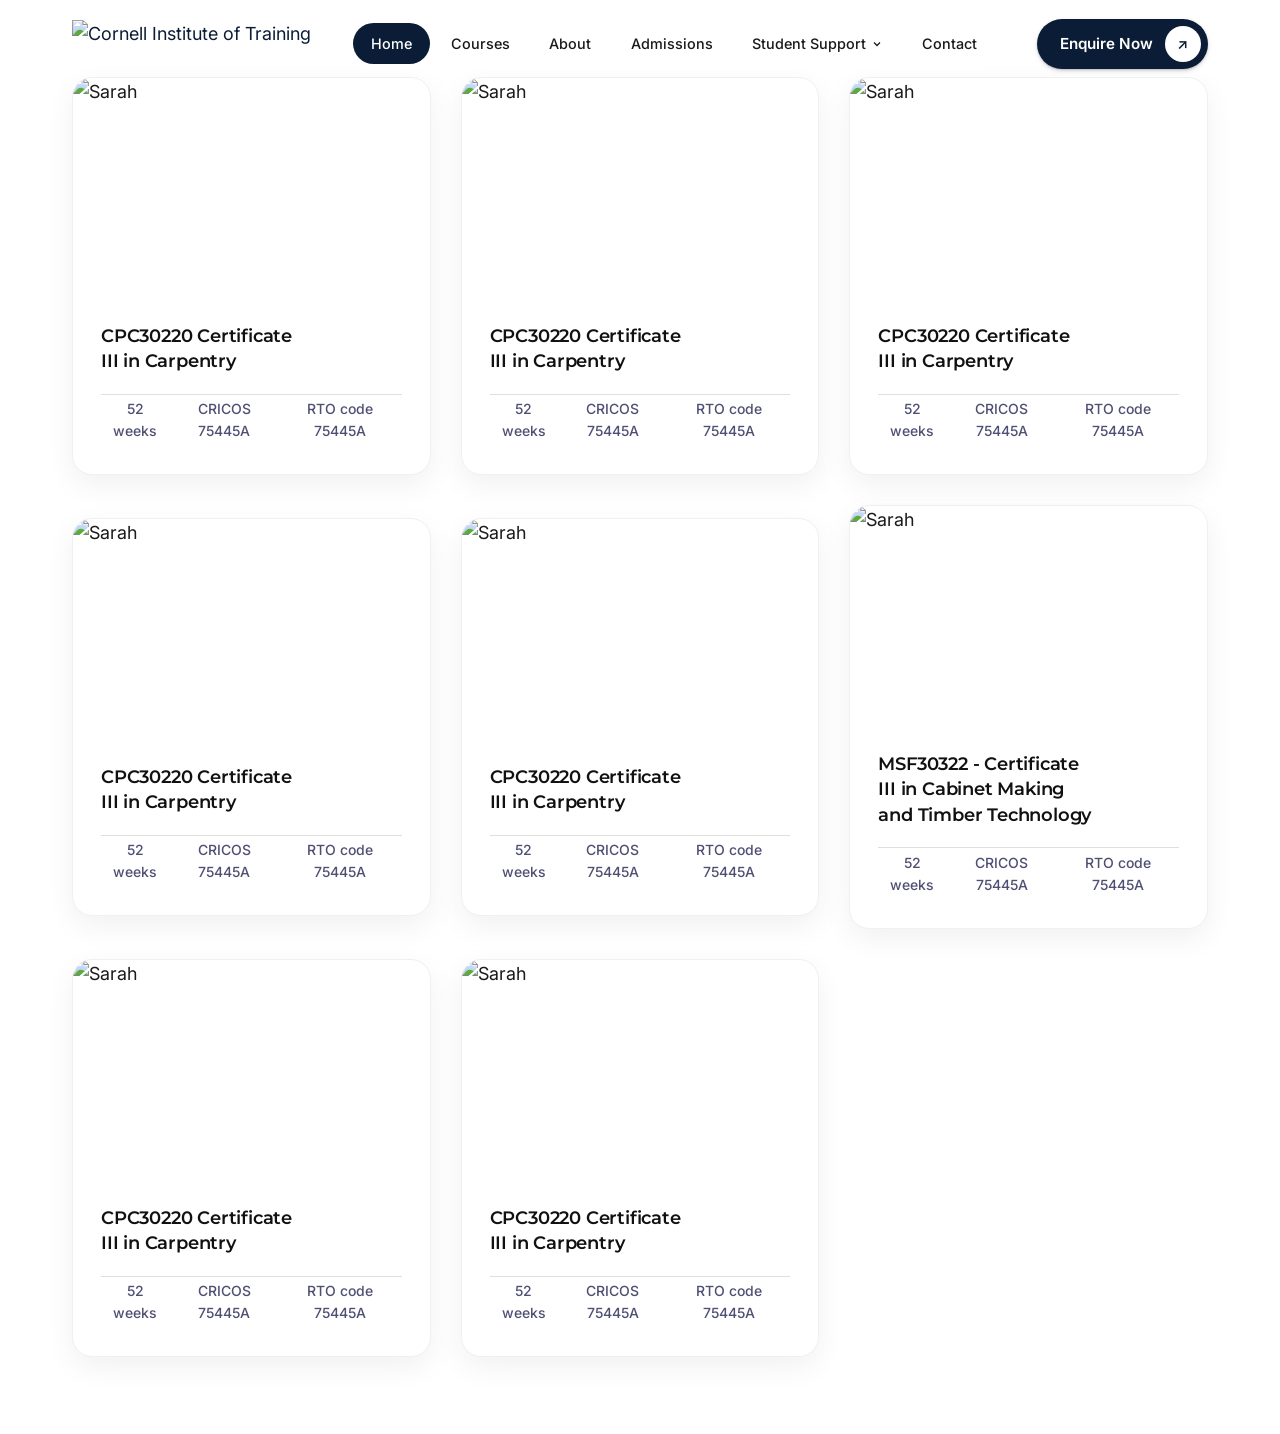
==== commit da2f1866: "update footer and courses-section" ====
--- a/courses.html
+++ b/courses.html
@@ -255,48 +255,44 @@
                 <div class="ctag">CRICOS 75445A</div>
                 <div class="ctag">RTO code 75445A</div>
               </div>
-              <div class="cBtn">
-                <a href="" class="btn-pill btn-pill-primary"
-                  >View Course <span class="btn-icon">↗</span>
-                </a>
-              </div>
-            </div>
-          </div>
-          <!-- Testimonial Card HTML -->
-          <div class="courseCard">
-            <div class="card-image-wrapper">
-              <img
-                src="https://www.cornell.vic.edu.au/img/courses/dipcon.webp"
-                alt="Sarah"
-                class="card-image"
-              />
-              <div class="card-gradient"></div>
-            </div>
-            <div class="card-content">
-              <h4 class="main-text">CPC30220 Certificate III in Carpentry</h4>
-              <div class="cTags">
-                <div class="course-tag">52 weeks</div>
-                <div class="course-tag">CRICOS 75445A</div>
-                <div class="course-tag">RTO code 75445A</div>
-              </div>
-            </div>
-          </div>
-          <!-- Testimonial Card HTML -->
-          <div class="courseCard">
-            <div class="card-image-wrapper">
-              <img
-                src="https://www.cornell.vic.edu.au/img/courses/dipcon.webp"
-                alt="Sarah"
-                class="card-image"
-              />
-              <div class="card-gradient"></div>
-            </div>
-            <div class="card-content">
-              <h4 class="main-text">CPC30220 Certificate III in Carpentry</h4>
-              <div class="cTags">
-                <div class="course-tag">52 weeks</div>
-                <div class="course-tag">CRICOS 75445A</div>
-                <div class="course-tag">RTO code 75445A</div>
+              
+            </div>
+          </div>
+          <!-- Testimonial Card HTML -->
+          <div class="courseCard">
+            <div class="card-image-wrapper">
+              <img
+                src="https://www.cornell.vic.edu.au/img/courses/dipcon.webp"
+                alt="Sarah"
+                class="card-image"
+              />
+              <div class="card-gradient"></div>
+            </div>
+            <div class="card-content">
+              <h4 class="main-text">CPC30220 Certificate III in Carpentry</h4>
+              <div class="cTags">
+                <div class="ctag">52 weeks</div>
+                <div class="ctag">CRICOS 75445A</div>
+                <div class="ctag">RTO code 75445A</div>
+              </div>
+            </div>
+          </div>
+          <!-- Testimonial Card HTML -->
+          <div class="courseCard">
+            <div class="card-image-wrapper">
+              <img
+                src="https://www.cornell.vic.edu.au/img/courses/dipcon.webp"
+                alt="Sarah"
+                class="card-image"
+              />
+              <div class="card-gradient"></div>
+            </div>
+            <div class="card-content">
+              <h4 class="main-text">CPC30220 Certificate III in Carpentry</h4>
+              <div class="cTags">
+                <div class="ctag">52 weeks</div>
+                <div class="ctag">CRICOS 75445A</div>
+                <div class="ctag">RTO code 75445A</div>
               </div>
             </div>
           </div>
@@ -313,28 +309,28 @@
             <div class="card-content">
               <h4 class="main-text">CPC30220 Certificate III in Carpentry</h4>
               <div class="cTags">
-                <div class="course-tag">52 weeks</div>
-                <div class="course-tag">CRICOS 75445A</div>
-                <div class="course-tag">RTO code 75445A</div>
-              </div>
-            </div>
-          </div>
-          <!-- Testimonial Card HTML -->
-          <div class="courseCard">
-            <div class="card-image-wrapper">
-              <img
-                src="https://www.cornell.vic.edu.au/img/courses/dipcon.webp"
-                alt="Sarah"
-                class="card-image"
-              />
-              <div class="card-gradient"></div>
-            </div>
-            <div class="card-content">
-              <h4 class="main-text">CPC30220 Certificate III in Carpentry</h4>
-              <div class="cTags">
-                <div class="course-tag">52 weeks</div>
-                <div class="course-tag">CRICOS 75445A</div>
-                <div class="course-tag">RTO code 75445A</div>
+                <div class="ctag">52 weeks</div>
+                <div class="ctag">CRICOS 75445A</div>
+                <div class="ctag">RTO code 75445A</div>
+              </div>
+            </div>
+          </div>
+          <!-- Testimonial Card HTML -->
+          <div class="courseCard">
+            <div class="card-image-wrapper">
+              <img
+                src="https://www.cornell.vic.edu.au/img/courses/dipcon.webp"
+                alt="Sarah"
+                class="card-image"
+              />
+              <div class="card-gradient"></div>
+            </div>
+            <div class="card-content">
+              <h4 class="main-text">CPC30220 Certificate III in Carpentry</h4>
+              <div class="cTags">
+                <div class="ctag">52 weeks</div>
+                <div class="ctag">CRICOS 75445A</div>
+                <div class="ctag">RTO code 75445A</div>
               </div>
             </div>
           </div>
@@ -355,49 +351,49 @@
                 Technology
               </h4>
               <div class="cTags">
-                <div class="course-tag">52 weeks</div>
-                <div class="course-tag">CRICOS 75445A</div>
-                <div class="course-tag">RTO code 75445A</div>
-              </div>
-            </div>
-          </div>
-          <!-- Testimonial Card HTML -->
-
-          <!-- Testimonial Card HTML -->
-          <div class="courseCard">
-            <div class="card-image-wrapper">
-              <img
-                src="https://www.cornell.vic.edu.au/img/courses/dipcon.webp"
-                alt="Sarah"
-                class="card-image"
-              />
-              <div class="card-gradient"></div>
-            </div>
-            <div class="card-content">
-              <h4 class="main-text">CPC30220 Certificate III in Carpentry</h4>
-              <div class="cTags">
-                <div class="course-tag">52 weeks</div>
-                <div class="course-tag">CRICOS 75445A</div>
-                <div class="course-tag">RTO code 75445A</div>
-              </div>
-            </div>
-          </div>
-          <!-- Testimonial Card HTML -->
-          <div class="courseCard">
-            <div class="card-image-wrapper">
-              <img
-                src="https://www.cornell.vic.edu.au/img/courses/dipcon.webp"
-                alt="Sarah"
-                class="card-image"
-              />
-              <div class="card-gradient"></div>
-            </div>
-            <div class="card-content">
-              <h4 class="main-text">CPC30220 Certificate III in Carpentry</h4>
-              <div class="cTags">
-                <div class="course-tag">52 weeks</div>
-                <div class="course-tag">CRICOS 75445A</div>
-                <div class="course-tag">RTO code 75445A</div>
+                <div class="ctag">52 weeks</div>
+                <div class="ctag">CRICOS 75445A</div>
+                <div class="ctag">RTO code 75445A</div>
+              </div>
+            </div>
+          </div>
+          <!-- Testimonial Card HTML -->
+
+          <!-- Testimonial Card HTML -->
+          <div class="courseCard">
+            <div class="card-image-wrapper">
+              <img
+                src="https://www.cornell.vic.edu.au/img/courses/dipcon.webp"
+                alt="Sarah"
+                class="card-image"
+              />
+              <div class="card-gradient"></div>
+            </div>
+            <div class="card-content">
+              <h4 class="main-text">CPC30220 Certificate III in Carpentry</h4>
+              <div class="cTags">
+                <div class="ctag">52 weeks</div>
+                <div class="ctag">CRICOS 75445A</div>
+                <div class="ctag">RTO code 75445A</div>
+              </div>
+            </div>
+          </div>
+          <!-- Testimonial Card HTML -->
+          <div class="courseCard">
+            <div class="card-image-wrapper">
+              <img
+                src="https://www.cornell.vic.edu.au/img/courses/dipcon.webp"
+                alt="Sarah"
+                class="card-image"
+              />
+              <div class="card-gradient"></div>
+            </div>
+            <div class="card-content">
+              <h4 class="main-text">CPC30220 Certificate III in Carpentry</h4>
+              <div class="cTags">
+                <div class="ctag">52 weeks</div>
+                <div class="ctag">CRICOS 75445A</div>
+                <div class="ctag">RTO code 75445A</div>
               </div>
             </div>
           </div>
--- a/assets/css/sections/course-section.css
+++ b/assets/css/sections/course-section.css
@@ -1,320 +1,273 @@
-/* =========================================================
-   COURSES SECTION – stacking panels
-   Section-specific styles only. Fonts, colours, spacing,
-   radius, shadows and resets all come from style.css.
-   ========================================================= */
+/* ============================================
+   Courses Section – Full-bleed stacking panels
+   ============================================ */
 
 .courses-section {
-  /* Local tokens built on top of the global ones */
-  --card-bg: var(--color-primary);
-  --card-text: #ffffff;
-  --card-muted: rgba(255, 255, 255, 0.72);
-  --card-line: rgba(255, 255, 255, 0.14);
-
-  /* Category accents: fill = backgrounds, text = readable on the dark card */
-  --hosp-fill: var(--color-accent);
-  --hosp-ink: var(--color-primary);
-  --hosp-text: var(--color-accent);
-  --cons-fill: var(--color-accent-hover);
-  --cons-ink: #ffffff;
-  --cons-text: #6aa9ff;
-
-  position: relative;
+  position: relative;
+  background: var(--color-bg);
+}
+
+/* Header stays constrained */
+.courses-header {
+  text-align: center;
+  max-width: 720px;
+  margin-inline: auto;
+  padding-block: var(--space-2xl) var(--space-xl);
+}
+
+.courses-header .heading {
+  margin-bottom: var(--space-md);
+}
+
+.courses-header p {
+  color: var(--color-text-muted);
+  margin-inline: auto;
+}
+
+/* ---------- Full-bleed panels wrapper ---------- */
+.courses-panels {
+  width: 100%;
+  /* no max-width, no padding – true full width */
+}
+
+/* Individual panel */
+.course-panel {
+  position: relative;
+  width: 100%;
+  min-height: 100vh;          /* full viewport height */
+  min-height: 100dvh;         /* modern mobile fix */
+  overflow: hidden;
+  color: #fff;
   isolation: isolate;
-  background: var(--color-bg); /* white section */
-  padding-bottom: 0; /* panels supply their own spacing */
-}
-
-/* ---------- Header ---------- */
-.courses-header {
-  max-width: 760px;
-  margin-inline: auto;
-
-  text-align: center;
-}
-
-.courses-label {
-  display: inline-block;
-  margin-bottom: var(--space-sm);
-  padding: 0.4rem 1rem;
-  font-size: var(--fs-xs);
-  font-weight: 600;
-  letter-spacing: 0.14em;
-  text-transform: uppercase;
-  color: var(--color-primary);
-  background: var(--color-bg-alt);
-  border: 1px solid var(--color-border);
-  border-radius: var(--radius-full);
-}
-
-.courses-subtitle {
-  margin-inline: auto;
-  color: var(--color-text-muted);
-}
-
-/* ---------- Panels ---------- */
-.courses-panels {
-  position: relative;
-}
-
-.course-panel {
-  position: relative;
-  z-index: 1; /* JS raises this per panel so later cards sit on top */
-  display: grid;
-  align-items: start;
-
-  padding: var(--container-padding);
-  background: var(--color-bg); /* opaque, hides earlier cards behind */
-}
-
-.course-card {
-  --accent: var(--cons-fill);
-  --accent-ink: var(--cons-ink);
-  --accent-text: var(--cons-text);
-
-  width: min(var(--container-max), 100%);
-  display: grid;
-  grid-template-columns: minmax(0, 1.25fr) minmax(0, 1fr);
-  grid-template-areas: "middle image";
-  grid-template-rows: auto;
-  align-items: center;
-  gap: var(--space-lg);
-  padding: var(--space-lg);
-  color: var(--card-text);
-  background: var(--card-bg);
-  border-radius: calc(var(--radius-xl) + 8px);
-  box-shadow:
-    var(--shadow-lg),
-    0 30px 60px -25px rgba(11, 29, 54, 0.45);
-  transform-origin: 50% 0%;
-  will-change: transform, opacity;
-}
-
-.course-card:has(.hospitality) {
-  --accent: var(--hosp-fill);
-  --accent-ink: var(--hosp-ink);
-  --accent-text: var(--hosp-text);
-}
-
-.course-meta {
-  display: flex;
-  flex-direction: column;
-  align-items: flex-start;
-  gap: var(--space-sm);
-}
-
-.course-duration {
-  font-size: var(--fs-small);
-  font-weight: 600;
-}
-
-.course-category {
-  padding: 0.3rem 0.75rem;
-  font-size: 0.72rem;
-  font-weight: 700;
-  letter-spacing: 0.08em;
-  text-transform: uppercase;
-  color: var(--accent-text);
-  background: color-mix(in srgb, var(--accent) 18%, transparent);
-  border-radius: var(--radius-full);
-}
-
-/* ---------- Middle: text ---------- */
-.course-middle {
-  grid-area: middle;
-
-  display: flex;
-  flex-direction: column;
-  align-items: flex-start;
-  gap: var(--space-sm);
-}
-
-.course-name {
-  margin: 0;
-  font-size: var(--fs-h3);
-  color: var(--card-text); /* overrides global heading colour */
-}
-
-.course-code {
-  margin: 0;
-  padding: 0.25rem 0.65rem;
-  font-family: ui-monospace, SFMono-Regular, Menlo, Consolas, monospace;
-  font-size: var(--fs-xs);
-  letter-spacing: 0.04em;
-  color: var(--card-muted);
-  background: rgba(255, 255, 255, 0.08);
-  border-radius: var(--radius-sm);
-}
-
-.course-desc {
-  margin: 0;
-  max-width: none;
-  font-size: var(--fs-body);
-  line-height: var(--lh-relaxed);
-  color: var(--card-muted);
-}
-
-.course-tag {
-  margin-top: var(--space-xs);
-  padding: 0.55rem 1.1rem;
-  font-size: var(--fs-small);
-  font-weight: 600;
-  color: var(--accent-ink);
-  background: var(--accent);
-  border-radius: var(--radius-full);
-}
-
-/* ---------- Focus block ---------- */
-.course-speaker {
-  grid-area: speaker;
-  align-self: end;
-  padding-top: var(--space-md);
-  border-top: 1px solid var(--card-line);
-}
-
-.speaker-label {
-  display: block;
-  margin-bottom: var(--space-sm);
-  font-size: 0.7rem;
-  font-weight: 700;
-  letter-spacing: 0.14em;
-  text-transform: uppercase;
-  color: var(--card-muted);
-}
-
-.speaker-info {
-  display: flex;
-  align-items: center;
-  gap: var(--space-sm);
-}
-
-.speaker-avatar {
-  flex: none;
-  width: 48px;
-  height: 48px;
-  border-radius: 50%;
-  overflow: hidden;
-  box-shadow: 0 0 0 3px var(--accent);
-}
-
-.speaker-avatar img {
-  width: 100%;
-  height: 100%;
-  object-fit: cover;
-}
-
-.speaker-info strong {
-  display: block;
-  color: var(--card-text);
-}
-
-.speaker-info span {
-  font-size: var(--fs-small);
-  color: var(--card-muted);
-}
-
-/* ---------- Image ---------- */
-.course-image {
-  grid-area: image;
-  position: relative;
-  min-height: 340px;
-  border-radius: var(--radius-xl);
-  overflow: hidden;
-  background: rgba(255, 255, 255, 0.08);
-}
-
-.course-image img {
+}
+
+/* Background image */
+.course-bg {
   position: absolute;
   inset: 0;
   width: 100%;
   height: 100%;
   object-fit: cover;
-  transform-origin: center;
-  will-change: transform;
-}
-.tags {
+  object-position: center;
+  z-index: 0;
+  will-change: transform;     /* helps GSAP parallax */
+}
+
+/* Dark gradient overlay */
+.course-overlay {
+  position: absolute;
+  inset: 0;
+  background: linear-gradient(
+    105deg,
+    rgba(11, 29, 54, 0.90) 0%,
+    rgba(11, 29, 54, 0.75) 40%,
+    rgba(11, 29, 54, 0.45) 70%,
+    rgba(11, 29, 54, 0.25) 100%
+  );
+  z-index: 1;
+  pointer-events: none;
+}
+
+/* Content */
+.course-wrapper {
+  position: relative;
+  z-index: 2;
   display: flex;
   align-items: center;
-  gap: 1rem;
-}
-/* ---------- Tablet ---------- */
-@media (max-width: 1024px) {
-  .course-card {
-    grid-template-columns: 1fr;
-    grid-template-areas:
-      "middle"
-      "image";
-    grid-template-rows: auto;
-  }
-
-  .course-image {
-    min-height: 260px;
-  }
-}
-
-/* ---------- Mobile ---------- */
-@media (max-width: 700px) {
-  .course-panel {
-    align-items: start;
-    padding-block: var(--space-md);
-  }
-
-  .course-card {
-    grid-template-columns: 1fr;
-    grid-template-areas:
-      "image"
-      "middle";
-    gap: var(--space-md);
-    padding: var(--space-md);
-  }
-
-  .course-image {
-    min-height: 0;
-    aspect-ratio: 16 / 10;
+  justify-content: space-between;
+  gap: clamp(2rem, 5vw, 4.5rem);
+  max-width: var(--container-max);
+  margin-inline: auto;
+  padding: clamp(3rem, 8vw, 5.5rem) var(--container-padding);
+  min-height: 100vh;
+  min-height: 100dvh;
+  box-sizing: border-box;
+}
+
+/* Left column */
+.course-left {
+  flex: 1 1 48%;
+  max-width: 540px;
+}
+
+.course-label {
+  display: block;
+  font-family: var(--font-body);
+  font-size: var(--fs-xs);
+  font-weight: 600;
+  letter-spacing: 0.14em;
+  text-transform: uppercase;
+  color: rgba(255, 255, 255, 0.75);
+  margin-bottom: var(--space-md);
+}
+
+.course-title {
+  font-family: var(--font-heading);
+  font-size: clamp(2.3rem, 5.5vw, 3.5rem);
+  font-weight: 700;
+  line-height: 1.08;
+  letter-spacing: -0.025em;
+  color: #fff;
+  margin: 0 0 var(--space-lg);
+  text-transform: uppercase;
+}
+
+.course-overview h5 {
+  font-family: var(--font-body);
+  font-size: var(--fs-xs);
+  font-weight: 600;
+  letter-spacing: 0.12em;
+  text-transform: uppercase;
+  color: rgba(255, 255, 255, 0.7);
+  margin: 0 0 var(--space-sm);
+}
+
+.course-overview p {
+  font-size: clamp(1rem, 1.1vw + 0.85rem, 1.125rem);
+  line-height: var(--lh-relaxed);
+  color: rgba(255, 255, 255, 0.92);
+  max-width: 42ch;
+  margin: 0;
+}
+
+/* Right column */
+.course-right {
+  flex: 0 1 320px;
+  display: flex;
+  flex-direction: column;
+  align-items: flex-start;
+}
+
+.included-title {
+  font-family: var(--font-body);
+  font-size: var(--fs-xs);
+  font-weight: 600;
+  letter-spacing: 0.12em;
+  text-transform: uppercase;
+  color: rgba(255, 255, 255, 0.7);
+  margin: 0 0 var(--space-md);
+}
+
+.included-list {
+  list-style: none;
+  margin: 0 0 var(--space-xl);
+  padding: 0;
+}
+
+.included-list li {
+  margin-bottom: 0.65rem;
+}
+
+.included-list a {
+  display: block;
+  font-size: 0.95rem;
+  font-weight: 500;
+  color: #fff;
+  text-decoration: none;
+  transition: color var(--transition);
+  position: relative;
+  padding-left: 1.1rem;
+}
+
+.included-list a::before {
+  content: "•";
+  position: absolute;
+  left: 0;
+  color: var(--color-accent);
+  font-weight: 700;
+}
+
+.included-list a:hover {
+  color: var(--color-accent);
+}
+
+/* Buttons */
+.course-actions {
+  display: flex;
+  flex-wrap: wrap;
+  gap: 0.85rem;
+  align-items: center;
+}
+
+.course-panel .btn-pill {
+  padding: 0.5rem 0.5rem 0.5rem 1.35rem;
+  font-size: 0.9rem;
+  font-weight: 600;
+  box-shadow: 0 4px 14px rgba(0, 0, 0, 0.25);
+}
+
+.course-panel .btn-pill-accent {
+  background: var(--color-accent);
+  color: #0b1d36;
+}
+
+.course-panel .btn-pill-accent .btn-icon {
+  background: #0b1d36;
+  color: var(--color-accent);
+}
+
+.course-panel .btn-pill-accent:hover {
+  background: #ffb020;
+  transform: translateY(-1px);
+}
+
+.course-panel .btn-pill-soft {
+  background: transparent;
+  border: 1.5px solid rgba(255, 255, 255, 0.65);
+  color: #fff;
+}
+
+.course-panel .btn-pill-soft .btn-icon {
+  background: rgba(255, 255, 255, 0.95);
+  color: var(--color-primary);
+}
+
+.course-panel .btn-pill-soft:hover {
+  background: #fff;
+  border-color: #fff;
+  color: var(--color-primary);
+}
+
+/* ---------- Responsive ---------- */
+@media (max-width: 900px) {
+  .course-wrapper {
+    flex-direction: column;
+    align-items: flex-start;
+    justify-content: flex-end;
+    padding-bottom: 3.5rem;
   }
 
   .course-left {
-    flex-direction: row;
-    align-items: center;
-    justify-content: space-between;
-    padding: 0;
-    border-right: 0;
-  }
-
-  .course-number {
-    font-size: 2.6rem;
-    -webkit-text-stroke-width: 1.5px;
-  }
-
-  .course-meta {
-    flex-direction: row;
-    align-items: center;
-  }
-}
-
-/* ---------- Reduced motion: plain stacked list ---------- */
-@media (prefers-reduced-motion: reduce) {
-  .course-panel {
-    min-height: 0;
-  }
-  .course-card {
-    will-change: auto;
-  }
-}
-
-.highlightCourses {
-  flex: 1;
-  display: flex;
-  overflow: clip;
-  border-radius: 2.5rem 2.5rem 0 0;
-  overflow: hidden;
-  align-items: center;
-}
-.hCourse {
-  flex-flow: column;
-  flex: 1;
-  justify-content: flex-start;
-  align-items: center;
-  display: flex;
-  position: relative;
-}
+    max-width: 100%;
+  }
+
+  .course-right {
+    flex: none;
+    width: 100%;
+    max-width: 380px;
+  }
+
+  .course-title {
+    font-size: clamp(2rem, 8vw, 2.7rem);
+  }
+}
+
+@media (max-width: 600px) {
+  .course-overlay {
+    background: linear-gradient(
+      to top,
+      rgba(11, 29, 54, 0.95) 0%,
+      rgba(11, 29, 54, 0.82) 50%,
+      rgba(11, 29, 54, 0.55) 100%
+    );
+  }
+
+  .course-actions {
+    width: 100%;
+  }
+
+  .course-panel .btn-pill {
+    flex: 1 1 auto;
+    justify-content: center;
+  }
+}
--- a/assets/css/sections/bento.css
+++ b/assets/css/sections/bento.css
@@ -16,19 +16,7 @@
   text-align: center;
 }
 
-.campus-label {
-  display: inline-block;
-  margin-bottom: var(--space-sm);
-  padding: 0.4rem 1rem;
-  font-size: var(--fs-xs);
-  font-weight: 600;
-  letter-spacing: 0.14em;
-  text-transform: uppercase;
-  color: var(--color-primary);
-  background: var(--color-bg);
-  border: 1px solid var(--color-border);
-  border-radius: var(--radius-full);
-}
+
 
 .campus-subtitle {
   margin-inline: auto;
--- a/assets/css/sections/footer.css
+++ b/assets/css/sections/footer.css
@@ -1,87 +1,112 @@
-/* Footer CSS matching your style tokens and reference card layout */
+/* ============================================
+   Footer – Compact layout (no empty space)
+   ============================================ */
+
 .site-footer {
   background-color: var(--color-bg-alt);
-  padding: var(--space-2xl) 0;
+  padding: var(--space-2xl) 0 var(--space-xl);
   font-family: var(--font-body);
 }
 
 .footer-card {
-  background-color: var(--color-bg);
+  background: var(--color-bg);
   border-radius: var(--radius-xl);
   border: 1px solid var(--color-border);
   box-shadow: var(--shadow-lg);
-  padding: clamp(2rem, 4vw, 3.5rem);
-  margin: 0 auto;
-}
-
+  padding: clamp(2rem, 4vw, 3rem);
+}
+
+/* ---------- Main Grid ---------- */
 .footer-grid {
   display: grid;
-  grid-template-columns: 1.5fr 3fr;
-  gap: var(--space-md);
-  padding-bottom: var(--space-lg);
+  grid-template-columns: 280px 1fr;
+  gap: clamp(2rem, 4vw, 3.5rem);
+  
   border-bottom: 1px solid var(--color-border);
 }
-.footer-cols {
-  display: grid;
-  grid-template-columns: 1fr 1fr 1fr;
-}
+
+/* Brand column */
 .footer-logo {
-  font-family: var(--font-heading);
-  font-size: 1.25rem;
-  font-weight: 700;
-  color: var(--color-primary);
-  text-decoration: none;
-  display: inline-flex;
-  align-items: center;
+  display: inline-block;
+  margin-bottom: var(--space-md);
+}
+
+.footer-logo img {
+  height: auto;
+  max-width: 200px;
+  display: block;
+}
+
+.footer-rto {
+  font-size: var(--fs-xs);
+  color: var(--color-text-muted);
+  margin-bottom: var(--space-sm);
+  letter-spacing: 0.02em;
+}
+
+.footer-about {
+  color: var(--color-text-muted);
+  font-size: var(--fs-small);
+  line-height: var(--lh-relaxed);
+  margin-bottom: var(--space-md);
+  max-width: 280px;
+}
+
+.footer-contact {
+  display: flex;
+  flex-direction: column;
+  gap: 0.3rem;
+  margin-bottom: var(--space-md);
+}
+
+.footer-contact a {
+  font-size: var(--fs-small);
+  font-weight: 500;
+  color: var(--color-primary);
+  text-decoration: none;
+  transition: color var(--transition);
+}
+
+.footer-contact a:hover {
+  color: var(--color-accent);
+}
+
+.footer-socials {
+  display: flex;
   gap: 0.5rem;
-  margin-bottom: var(--space-md);
-  letter-spacing: -0.02em;
-}
-
-.footer-logo .logo-icon {
-  display: inline-flex;
+}
+
+.social-icon {
+  display: flex;
   align-items: center;
   justify-content: center;
-  width: 28px;
-  height: 28px;
-  background: var(--color-primary);
-  color: var(--color-bg);
-  border-radius: var(--radius-sm);
-  font-size: 0.85rem;
-  font-weight: bold;
-}
-
-.footer-about {
-  color: var(--color-text-muted);
-  font-size: var(--fs-small);
-  line-height: var(--lh-relaxed);
-  margin-bottom: var(--space-lg);
-  max-width: 320px;
-}
-
-.footer-socials {
-  display: flex;
-  gap: 0.5rem;
-}
-
-.social-icon {
-  display: flex;
-  align-items: center;
-  justify-content: center;
-  width: 32px;
-  height: 32px;
+  width: 34px;
+  height: 34px;
   border-radius: 50%;
+  border: 1px solid var(--color-border);
+  color: var(--color-text);
   background: transparent;
-  color: var(--color-text);
-  border: 1px solid var(--color-border);
   transition: all var(--transition);
 }
 
 .social-icon:hover {
   background: var(--color-primary);
-  color: var(--color-bg);
   border-color: var(--color-primary);
+  color: #fff;
   transform: translateY(-2px);
+}
+
+/* Right side (links + campuses) */
+.footer-right {
+  display: flex;
+  flex-direction: column;
+  gap: var(--space-lg);
+}
+
+.footer-links-group {
+  display: grid;
+  grid-template-columns: repeat(3, 1fr);
+  gap: var(--space-lg);
 }
 
 .footer-heading {
@@ -89,7 +114,7 @@
   font-size: var(--fs-small);
   font-weight: 600;
   color: var(--color-text);
-  margin-bottom: var(--space-md);
+  margin-bottom: 0.85rem;
   letter-spacing: 0.02em;
 }
 
@@ -100,7 +125,7 @@
 }
 
 .footer-links li {
-  margin-bottom: 0.6rem;
+  margin-bottom: 0.5rem;
 }
 
 .footer-links a {
@@ -114,7 +139,73 @@
   color: var(--color-primary);
 }
 
-/* Footer Bottom Bar */
+/* Campuses – now fill the space under the links */
+.footer-campuses {
+  display: grid;
+  grid-template-columns: 1fr 1fr;
+  gap: 1rem;
+}
+
+.campus-card {
+  background: var(--color-bg-alt);
+  border-radius: var(--radius-lg);
+  padding: 1.1rem 1.25rem;
+  border: 1px solid var(--color-border);
+  transition: border-color var(--transition), box-shadow var(--transition);
+}
+
+.campus-card:hover {
+  border-color: var(--color-primary);
+  box-shadow: var(--shadow-sm);
+}
+
+.campus-label {
+  display: block;
+  font-family: var(--font-heading);
+  font-size: 0.9rem;
+  font-weight: 800;
+  letter-spacing: 0.07em;
+  text-transform: uppercase;
+  color: var(--color-primary);
+  margin-bottom: 0.4rem;
+}
+
+.campus-card p {
+  font-size: var(--fs-small);
+  color: var(--color-text-muted);
+  line-height: 1.5;
+  margin: 0 0 0.6rem;
+}
+
+.campus-link {
+  font-size: var(--fs-xs);
+  font-weight: 600;
+  color: var(--color-primary);
+  text-decoration: none;
+  transition: color var(--transition);
+}
+
+.campus-link:hover {
+  color: var(--color-accent);
+}
+
+/* ---------- Acknowledgement ---------- */
+.footer-acknowledgement {
+  padding: var(--space-lg) 0;
+  
+  grid-column: 1 / -1;
+}
+
+.footer-acknowledgement p {
+  font-size: var(--fs-xs);
+  color: var(--color-text-light);
+  line-height: var(--lh-relaxed);
+  max-width: unset;
+  margin: 0;
+  font-style: italic;
+}
+
+/* ---------- Bottom Bar ---------- */
 .footer-bottom {
   padding-top: var(--space-lg);
   display: flex;
@@ -124,10 +215,10 @@
   gap: var(--space-md);
 }
 
-.footer-bottom .copyright {
+.copyright {
   color: var(--color-text-light);
   font-size: var(--fs-xs);
-  margin-bottom: 0;
+  margin: 0;
 }
 
 .footer-legal-links {
@@ -144,34 +235,38 @@
 
 .footer-legal-links a:hover {
   color: var(--color-primary);
-  text-decoration: underline;
-}
-
-/* Responsive Breakpoints */
-@media (max-width: 1024px) {
+}
+
+/* ---------- Responsive ---------- */
+@media (max-width: 960px) {
   .footer-grid {
+    grid-template-columns: 1fr;
+    gap: var(--space-xl);
+  }
+
+  .footer-brand {
+    max-width: 360px;
+  }
+}
+
+@media (max-width: 700px) {
+  .footer-links-group {
     grid-template-columns: 1fr 1fr;
-    gap: var(--space-xl);
-  }
-
-  .footer-brand-col {
-    grid-column: span 2;
-  }
-}
-
-@media (max-width: 640px) {
+  }
+
+  .footer-campuses {
+    grid-template-columns: 1fr;
+  }
+}
+
+@media (max-width: 520px) {
   .footer-card {
     padding: 1.5rem;
     border-radius: var(--radius-lg);
   }
 
-  .footer-grid {
+  .footer-links-group {
     grid-template-columns: 1fr;
-    gap: var(--space-lg);
-  }
-
-  .footer-brand-col {
-    grid-column: span 1;
   }
 
   .footer-bottom {
@@ -183,4 +278,4 @@
     justify-content: center;
     gap: var(--space-md);
   }
-}
+}
